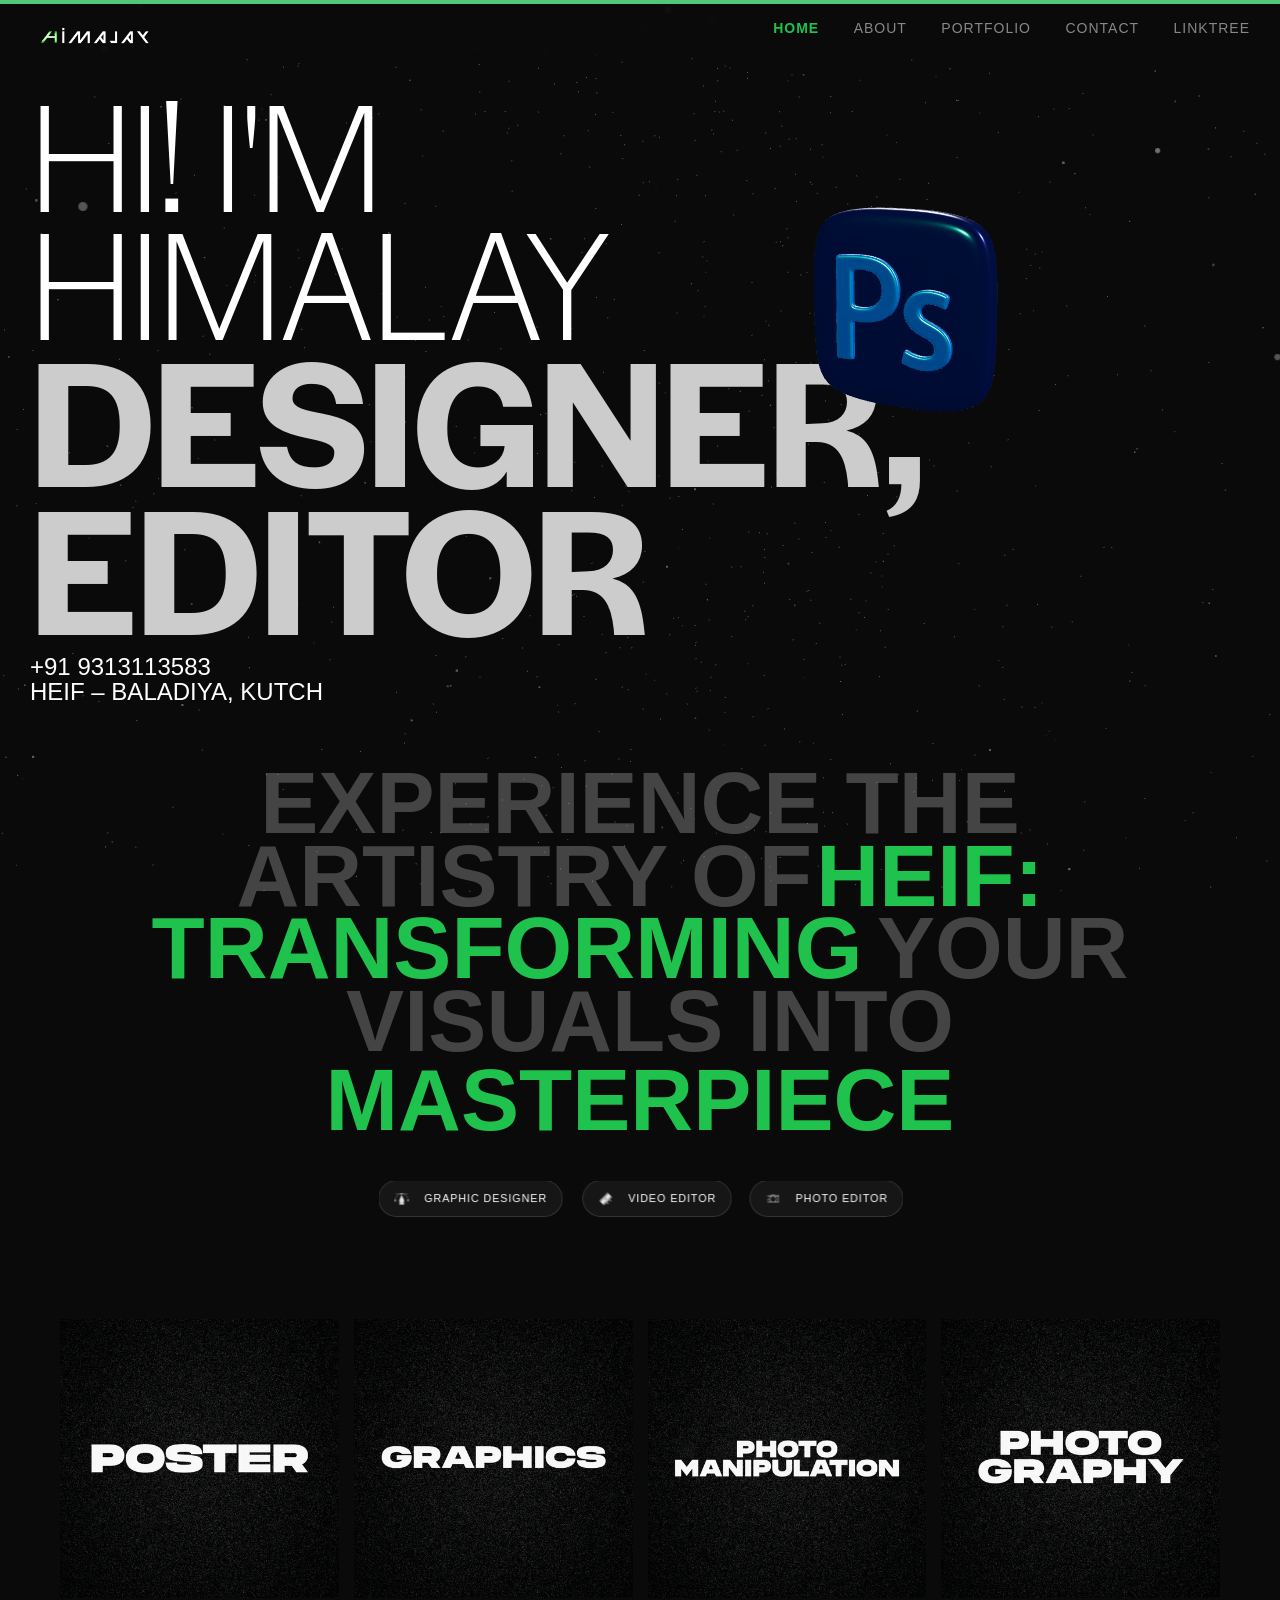
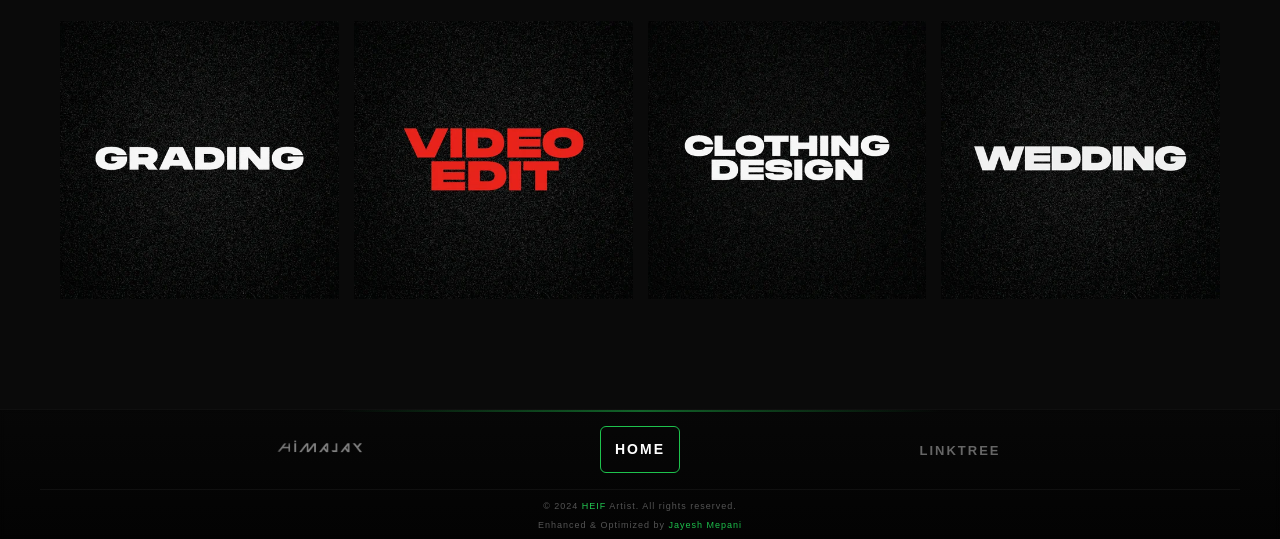
==== index.html @ 78a05f98 "Publish optimized HEIF portfolio" ====
<!doctype html>
<html lang="en">

<head>
  <meta charset="UTF-8" />
  <meta name="viewport" content="width=device-width, initial-scale=1.0" />
  <title>HEIF Artist | Graphic Designer & Video Editor</title>
  <meta name="description"
    content="HEIF is a professional graphic designer and video editor from Kutch, India. Specializing in poster design, motion graphics, photo editing, and video production." />
  <meta name="author" content="Jayesh Mepani" />
  <meta name="robots" content="index, follow" />
  <meta name="theme-color" content="#000000" />
  <meta name="format-detection" content="telephone=no">
  <meta property="og:type" content="website" />
  <meta property="og:title" content="HEIF Artist | Graphic Designer & Video Editor" />
  <meta property="og:description"
    content="Professional graphic designer and video editor transforming your visuals into masterpieces." />
  <meta property="og:image" content="assets/img/logo-full.png" />
  <meta property="og:site_name" content="HEIF Artist" />
  <link rel="preconnect" href="https://fonts.googleapis.com" crossorigin />
  <link rel="preconnect" href="https://fonts.gstatic.com" crossorigin />
  <link rel="icon" type="image/png" href="assets/img/logow.png" />
  <link rel="apple-touch-icon" href="assets/img/logow.png" />

  <link rel="stylesheet" href="assets/css/css.css" />
  <link rel="stylesheet" href="assets/css/cursor.css" />
  <script src="assets/vendor/three.min.js" defer></script>
  <script src="assets/vendor/GLTFLoader.js" defer></script>
  <script src="assets/vendor/gsap.min.js" defer></script>
  <!-- 3D Scripts -->
  <script src="assets/js/hero1-3d.js" defer></script>
  <script src="assets/js/hero-3d.js" defer></script>
  <script src="assets/js/ae-3d.js" defer></script>

  <script src="assets/vendor/ScrollTrigger.min.js" defer></script>
  <script src="assets/vendor/lenis.min.js" defer></script>
  <script src="assets/js/script.js" defer></script>

  <script src="assets/js/scroll-animations.js" defer></script>
  <script src="assets/js/particles-effect.js" defer></script>
<link rel="stylesheet" href="assets/css/performance.css">
</head>

<body id="home-page">
  <!-- Skip Link for Accessibility -->
  <a href="#main-content" class="skip-link">Skip to main content</a>
  <div class="scroll-tracker"></div>
  <!-- Preloader -->
  
  <canvas id="webgl-canvas"></canvas>
  <div class="stars-layer">
    <div class="stars-extra"></div>
  </div>
  <header role="banner">
    <div class="header__logo">
      <a href="index.html" aria-label="HEIF Artist Home"><img src="assets/optimized/b6daf8fdbaca4369-480.webp"
          alt="HEIF Artist Logo" id="anim-logo-h" fetchpriority="high" loading="eager" decoding="async" /></a>
    </div>
    <nav aria-label="Main navigation">
      <ul role="list">
        <li><a href="index.html" aria-current="page">Home</a></li>
        <li><a href="about.html">About</a></li>
        <li><a href="work.html">Portfolio</a></li>
        <li><a href="contact.html">Contact</a></li>
        <li><a href="linktree.html">Linktree</a></li>
      </ul>
      <a href="#" class="nav-toggle hover-link" aria-label="Toggle navigation menu" aria-expanded="false"><svg
          viewBox="0 0 24 24" fill="currentColor" aria-hidden="true" width="24" height="24">
          <path d="M3 6h18v2H3V6zm0 5h18v2H3v-2zm0 5h18v2H3v-2z" />
        </svg></a>
    </nav>
  </header>
  <main id="main-content">
    <section class="hero" aria-labelledby="hero-heading">
      <div id="hero-3d-model" aria-hidden="true"></div>
      <h1 id="hero-heading" class="reveal">
        HI! I'M <br />HIMALAY <br /><span style="display: block">DESIGNER,</span><br style="display: contents" /><span
          style="display: block">EDITOR</span>
      </h1>
      <p class="contact-info reveal" style="transition-delay: 0.2s; display: flex; flex-direction: column;">
        <span class="text-trim"><a href="tel:+919313113583" style="color: white;">+91 9313113583</a></span>
        <span>HEIF – <a href="https://maps.app.goo.gl/uYJQntNhiBuWUcR98" target="_blank" rel="noopener noreferrer"
            style="color: white;">BALADIYA, KUTCH</a></span>
      </p>
    </section>

    <section class="hero1" style="position: relative;">
      <!-- Isolated 3D Container for After Effects Logo directly in the section it scrolls with -->
      <div id="ae-3d-model"
        style="position: absolute; inset: auto; translate: -60% 40%; width: 100%; height: 100%; z-index: -1; pointer-events: none;">
      </div>

      <div class="hero1-parallax-wrapper">
        <h2 id="heif" class="reveal">EXPERIENCE THE</h2><br>
        <h2 id="hei" class="reveal" style="transition-delay: 0.1s">
          ARTISTRY OF
        </h2>
        <h2 class="reveal" style="transition-delay: 0.2s">
          <span class="hover-text">HEIF:</span><br>
        </h2><br>
        <h2 class="reveal" style="transition-delay: 0.3s">
          <span class="hover-text">TRANSFORMING</span>
        </h2>
        <h2 id="he" class="reveal" style="transition-delay: 0.4s">YOUR</h2><br>
        <h2 id="h" class="reveal" style="transition-delay: 0.5s">
          VISUALS INTO
        </h2><br>
        <h2 class="reveal" style="transition-delay: 0.6s">
          <span class="hover-text">MASTERPIECE</span><br>
        </h2>
        <div class="role-badges reveal" style="transition-delay: 0.7s">
          <span class="role-badge">
            <img src="assets/ICONS WEB/graphic design button.svg" alt="" style="margin-right: 8px;" loading="lazy"
              decoding="async">
            Graphic Designer
          </span>
          <span class="role-badge">
            <img src="assets/ICONS WEB/video editing button.svg" alt="" style="margin-right: 8px;" loading="lazy"
              decoding="async">
            Video Editor
          </span>
          <span class="role-badge">
            <img src="assets/ICONS WEB/photo editing.svg" alt="" style="margin-right: 8px;" loading="lazy"
              decoding="async">
            Photo Editor
          </span>
        </div>
      </div>
    </section>

    <section class="portfolio-container" aria-label="Featured portfolio items">
      <article class="thumbnail">
        <a href="work-detailposter.html"><img src="assets/optimized/7ca29b3886ff9124-750.webp"
            alt="Poster design portfolio showcase" loading="lazy" decoding="async" srcset="assets/optimized/7ca29b3886ff9124-480.webp 480w, assets/optimized/7ca29b3886ff9124-750.webp 750w" sizes="(max-width: 600px) 100vw, (max-width: 1024px) 50vw, 33vw" width="750" height="750" />
          <div class="caption">POSTER DESIGN</div>
        </a>
      </article>
      <article class="thumbnail">
        <a href="work-detailgraphics.html"><img src="assets/optimized/047d73d7ba27ed36-750.webp"
            alt="Graphic design portfolio showcase" loading="lazy" decoding="async" srcset="assets/optimized/047d73d7ba27ed36-480.webp 480w, assets/optimized/047d73d7ba27ed36-750.webp 750w" sizes="(max-width: 600px) 100vw, (max-width: 1024px) 50vw, 33vw" width="750" height="750" />
          <div class="caption">GRAPHIC DESIGN</div>
        </a>
      </article>
      <article class="thumbnail">
        <a href="work-detailmanipulation.html"><img src="assets/optimized/44ca6e3bd7c35fba-750.webp"
            alt="Photo manipulation portfolio showcase" loading="lazy" decoding="async" srcset="assets/optimized/44ca6e3bd7c35fba-480.webp 480w, assets/optimized/44ca6e3bd7c35fba-750.webp 750w" sizes="(max-width: 600px) 100vw, (max-width: 1024px) 50vw, 33vw" width="750" height="750" />
          <div class="caption">PHOTO MANIPULATION</div>
        </a>
      </article>
      <article class="thumbnail">
        <a href="work-detailphotography.html"><img src="assets/optimized/d8f2dd52a62703d9-750.webp"
            alt="Photography portfolio showcase" loading="lazy" decoding="async" srcset="assets/optimized/d8f2dd52a62703d9-480.webp 480w, assets/optimized/d8f2dd52a62703d9-750.webp 750w" sizes="(max-width: 600px) 100vw, (max-width: 1024px) 50vw, 33vw" width="750" height="750" />
          <div class="caption">PHOTOGRAPHY</div>
        </a>
      </article>
      <article class="thumbnail">
        <a href="work-detailgrading.html"><img src="assets/optimized/543cd27e62929a2a-750.webp"
            alt="Color grading portfolio showcase" loading="lazy" decoding="async" srcset="assets/optimized/543cd27e62929a2a-480.webp 480w, assets/optimized/543cd27e62929a2a-750.webp 750w" sizes="(max-width: 600px) 100vw, (max-width: 1024px) 50vw, 33vw" width="750" height="750" />
          <div class="caption">GRADING</div>
        </a>
      </article>
      <article class="thumbnail">
        <a href="work-detailvideowork.html"><img src="assets/optimized/5f943dada0cefe4b-750.webp"
            alt="Video editing portfolio showcase" loading="lazy" decoding="async" srcset="assets/optimized/5f943dada0cefe4b-480.webp 480w, assets/optimized/5f943dada0cefe4b-750.webp 750w" sizes="(max-width: 600px) 100vw, (max-width: 1024px) 50vw, 33vw" width="750" height="750" />
          <div class="caption">VIDEO EDITING</div>
        </a>
      </article>
      <article class="thumbnail">
        <a href="work-detailclothing.html"><img src="assets/optimized/475c29327cdfbc1c-750.webp"
            alt="Clothing design portfolio showcase" loading="lazy" decoding="async" srcset="assets/optimized/475c29327cdfbc1c-480.webp 480w, assets/optimized/475c29327cdfbc1c-750.webp 750w" sizes="(max-width: 600px) 100vw, (max-width: 1024px) 50vw, 33vw" width="750" height="750" />
          <div class="caption">CLOTHING DESIGN</div>
        </a>
      </article>
      <article class="thumbnail">
        <a href="work-detailwedding.html"><img src="assets/optimized/d92c7d3d3d96faa1-750.webp"
            alt="Wedding portfolio showcase" loading="lazy" decoding="async" srcset="assets/optimized/d92c7d3d3d96faa1-480.webp 480w, assets/optimized/d92c7d3d3d96faa1-750.webp 750w" sizes="(max-width: 600px) 100vw, (max-width: 1024px) 50vw, 33vw" width="750" height="750" />
          <div class="caption">WEDDING</div>
        </a>
      </article>
    </section>
  </main>
  <footer class="footer" role="contentinfo">
    <div class="footer-container">
      <div class="footer-logo-container">
        <a href="index.html" aria-label="HEIF Artist Home" class="logo-link">
          <img src="assets/optimized/b6daf8fdbaca4369-1600.webp" alt="HEIF Artist Logo" class="footer-logo" loading="lazy" decoding="async" srcset="assets/optimized/b6daf8fdbaca4369-480.webp 480w, assets/optimized/b6daf8fdbaca4369-960.webp 960w, assets/optimized/b6daf8fdbaca4369-1600.webp 1600w" sizes="160px" width="2550" height="596" />
        </a>
      </div>
      <div class="footer-home">
        <a class="footer-btn home-btn" href="index.html">Home</a>
      </div>
      <div class="footer-social-media">
        <a href="linktree.html" target="_blank" rel="noopener noreferrer">LINKTREE</a>
      </div>
    </div>
    <div class="footer-rights">
      <p>&copy; 2024 <a href="https://www.instagram.com/himalay.heif" target="_blank" rel="noopener noreferrer"
          class="footer-brand-link">HEIF</a> Artist. All rights reserved.
      </p>
      <p class="developer-credit">
        Enhanced & Optimized by
        <a href="https://jayeshmepani.github.io/Portfolio/" target="_blank" rel="noopener noreferrer">Jayesh Mepani</a>
      </p>
    </div>
  </footer>

  
  <!-- Abstracted section popups (Must be on relative body so 3D transforms on .hero1 don't break strict X/Y mouse positioning) -->
  <div class="hover-image" id="hover-image-1" aria-hidden="true">
    <img src="assets/optimized/7a1eee7cc852a68e-1500.webp" alt="Tattoo Image 1" loading="lazy" decoding="async" srcset="assets/optimized/7a1eee7cc852a68e-480.webp 480w, assets/optimized/7a1eee7cc852a68e-960.webp 960w, assets/optimized/7a1eee7cc852a68e-1500.webp 1500w" sizes="(max-width: 600px) 100vw, (max-width: 1024px) 50vw, 33vw" width="1500" height="1500" />
  </div>
  <div class="hover-image" id="hover-image-2" aria-hidden="true">
    <img src="assets/optimized/7521c19f68739609-1600.webp" alt="Tattoo Image 2" loading="lazy" decoding="async" srcset="assets/optimized/7521c19f68739609-480.webp 480w, assets/optimized/7521c19f68739609-960.webp 960w, assets/optimized/7521c19f68739609-1600.webp 1600w" sizes="(max-width: 600px) 100vw, (max-width: 1024px) 50vw, 33vw" width="2568" height="2568" />
  </div>
  <div class="hover-image" id="hover-image-3" aria-hidden="true">
    <img src="assets/optimized/b8c19d8ec1d7cc53-1500.webp" alt="Tattoo Image 3" loading="lazy" decoding="async" srcset="assets/optimized/b8c19d8ec1d7cc53-480.webp 480w, assets/optimized/b8c19d8ec1d7cc53-960.webp 960w, assets/optimized/b8c19d8ec1d7cc53-1500.webp 1500w" sizes="(max-width: 600px) 100vw, (max-width: 1024px) 50vw, 33vw" width="1500" height="1500" />
  </div>

  
</body>

</html>
---- assets/css/css.css ----
@font-face {
    font-family: 'Halyard Display';
    src: url('../FOnts/Halyard_Display_ExtraLight.otf') format('opentype');
    font-weight: 200;
    font-style: normal;
    font-display: swap
}

@font-face {
    font-family: 'Halyard Display';
    src: url('../FOnts/Halyard_Display_Light.otf') format('opentype');
    font-weight: 300;
    font-style: normal;
    font-display: swap
}

@font-face {
    font-family: 'Halyard Display';
    src: url('../FOnts/Halyard_Display_Book.otf') format('opentype');
    font-weight: 350;
    font-style: normal;
    font-display: swap
}

@font-face {
    font-family: 'Halyard Display';
    src: url('../FOnts/Halyard_Display_Regular.otf') format('opentype');
    font-weight: 400;
    font-style: normal;
    font-display: swap
}

@font-face {
    font-family: 'Halyard Display';
    src: url('../FOnts/Halyard_Display_Medium.otf') format('opentype');
    font-weight: 500;
    font-style: normal;
    font-display: swap
}

@font-face {
    font-family: 'Halyard Display';
    src: url('../FOnts/Halyard_Display_SemiBold.otf') format('opentype');
    font-weight: 600;
    font-style: normal;
    font-display: swap
}

@font-face {
    font-family: 'Halyard Display';
    src: url('../FOnts/Halyard_Display_Bold.otf') format('opentype');
    font-weight: 700;
    font-style: normal;
    font-display: swap
}

@font-face {
    font-family: 'Halyard Display';
    src: url('../FOnts/Halyard_Display_Black.otf') format('opentype');
    font-weight: 900;
    font-style: normal;
    font-display: swap
}

@font-face {
    font-family: 'Phonk Contrast';
    src: url('../FOnts/Phonk Contrast DEMO.otf') format('opentype');
    font-weight: normal;
    font-style: normal;
    font-display: swap
}

@font-face {
    font-family: 'Josefin Sans';
    src: url('../FOnts/JosefinSans-Thin.ttf') format('truetype');
    font-weight: 100;
    font-style: normal;
    font-display: swap
}

@font-face {
    font-family: 'Josefin Sans';
    src: url('../FOnts/JosefinSans-ExtraLight.ttf') format('truetype');
    font-weight: 200;
    font-style: normal;
    font-display: swap
}

@font-face {
    font-family: 'Josefin Sans';
    src: url('../FOnts/JosefinSans-Light.ttf') format('truetype');
    font-weight: 300;
    font-style: normal;
    font-display: swap
}

@font-face {
    font-family: 'Josefin Sans';
    src: url('../FOnts/JosefinSans-Regular.ttf') format('truetype');
    font-weight: 400;
    font-style: normal;
    font-display: swap
}

@font-face {
    font-family: 'Josefin Sans';
    src: url('../FOnts/JosefinSans-Medium.ttf') format('truetype');
    font-weight: 500;
    font-style: normal;
    font-display: swap
}

@font-face {
    font-family: 'Josefin Sans';
    src: url('../FOnts/JosefinSans-SemiBold.ttf') format('truetype');
    font-weight: 600;
    font-style: normal;
    font-display: swap
}

@font-face {
    font-family: 'Josefin Sans';
    src: url('../FOnts/JosefinSans-Bold.ttf') format('truetype');
    font-weight: 700;
    font-style: normal;
    font-display: swap
}

@font-face {
    font-family: 'Josefin Sans';
    src: url('../FOnts/JosefinSans-Italic.ttf') format('truetype');
    font-weight: 400;
    font-style: italic;
    font-display: swap
}

@font-face {
    font-family: 'Josefin Sans';
    src: url('../FOnts/JosefinSans-BoldItalic.ttf') format('truetype');
    font-weight: 700;
    font-style: italic;
    font-display: swap
}

:root {
    --font-heading: 'Phonk Contrast', 'Arial Black', sans-serif;
    --font-body: 'Josefin Sans', 'Arial', sans-serif;
    --emerald: hsl(160, 84%, 39%);
    --teal-dark: #2e7d32;
    --lavender: #bfe7bf;
    --primary: hsl(113, 71%, 49%);
    --mix: color-mix(in srgb, var(--primary), var(--emerald));
    --mix-code: rgb(30, 194, 77);
    --mix-code-hsl: hsl(137, 73%, 37%)
}

* {
    margin: 0;
    padding: 0;
    box-sizing: border-box;
    -webkit-text-size-adjust: 100%;
    -moz-text-size-adjust: 100%;
    -ms-text-size-adjust: 100%;
    text-size-adjust: 100%
}

::-webkit-scrollbar {
    width: 8px;
    height: 8px
}

::-webkit-scrollbar-track {
    background: #0a0a0a
}

::-webkit-scrollbar-thumb {
    background: linear-gradient(180deg, var(--mix-code), var(--mix-code));
    border-radius: 10px;
    border: 2px solid #0a0a0a
}

::-webkit-scrollbar-thumb:hover {
    background: linear-gradient(180deg, var(--mix-code), var(--mix-code))
}

@supports (scrollbar-width:thin) {
    * {
        scrollbar-width: thin;
        scrollbar-color: var(--mix-code) #0a0a0a
    }
}

h1:not(.hero h1, #profile-heading) {
    font-family: var(--font-heading)
}

#hero-heading {
    font-family: 'Halyard Display', sans-serif;
    font-weight: 300
}

.skip-link {
    position: absolute;
    top: -100%;
    left: -100%;
    background: var(--mix-code);
    color: #fff;
    padding: 8px 16px;
    z-index: 10000;
    text-decoration: none;
    font-weight: 600;
    transition: top .3s ease;
    height: 1px;
    width: 1px
}

.skip-link:focus {
    top: 0
}

.visually-hidden {
    position: absolute;
    width: 1px;
    height: 1px;
    padding: 0;
    margin: -1px;
    overflow: hidden;
    clip: rect(0, 0, 0, 0);
    white-space: nowrap;
    border: 0
}

.role-badges {
    display: flex;
    flex-wrap: wrap;
    gap: 1px;
    justify-content: center;
    margin-top: 40px;
    padding: 0 20px
}

.role-badge {
    display: inline-flex;
    align-items: center;
    gap: 8px;
    padding: 10px 16px;
    background: rgba(255, 255, 255, .05);
    border: 1px solid rgba(255, 255, 255, .15);
    border-radius: 50px;
    font-size: 12px;
    font-weight: 500;
    letter-spacing: 1px;
    text-transform: uppercase;
    color: #fff;
    -webkit-backdrop-filter: blur(10px);
    backdrop-filter: blur(10px);
    transition: all .4s cubic-bezier(.175, .885, .32, 1.275);
    position: relative;
    overflow: hidden;
    max-width: fit-content !important;
    scale: .9;

    img,
    svg {
        max-width: 18px
    }
}

.role-badge::before {
    content: '';
    position: absolute;
    inset: 0;
    border-radius: 50px;
    padding: 1px;
    background: linear-gradient(135deg, var(--mix-code), var(--mix-code), var(--mix-code));
    -webkit-mask: linear-gradient(#fff 0 0) content-box, linear-gradient(#fff 0 0);
    -webkit-mask-composite: xor;
    mask: linear-gradient(#fff 0 0) content-box, linear-gradient(#fff 0 0);
    mask-composite: exclude;
    opacity: 0;
    transition: opacity .3s ease
}

.role-badge:hover::before {
    opacity: 1
}

.role-badge:hover {
    max-width: fit-content !important;
    background: rgba(30, 194, 77, .15);
    transform: translateY(-5px) scale(1.05);
    box-shadow: 0 15px 40px rgba(30, 194, 77, .3);
    color: var(--mix-code)
}

.role-badge svg {
    opacity: .7;
    transition: all .3s ease
}

.role-badge:hover svg {
    opacity: 1;
    transform: rotate(10deg) scale(1.2);
    color: var(--mix-code)
}

@media (max-width:768px) {
    .role-badges {
        flex-direction: column;
        align-items: center;
        gap: 0
    }

    .role-badge {
        padding: 7px 14px;
        font-size: 10px;
        scale: .8
    }
}

#webgl-canvas {
    position: fixed;
    top: 0;
    left: 0;
    width: 100%;
    height: 100%;
    z-index: -1;
    pointer-events: none
}

html {
    scroll-behavior: smooth
}

@media (max-width:768px) {
    .container {
        flex-direction: column;
        padding: 10px
    }

    .hero {
        padding-left: 20px;
        padding-right: 20px
    }

    .hero1 h1,
    .hero1 h2,
    .hero1 h2 span {
        font-size: 28px !important;
        white-space: nowrap;
        line-height: 1.3
    }
}

body {
    background-color: hsl(0, 0%, 4%);
    color: #fff;
    font-family: var(--font-body);
    overflow-x: hidden;
    display: flex;
    flex-direction: column;

    &#home-page {
        font-family: 'Arial', sans-serif
    }
}

html,
body {
    min-width: 100dvw;
    min-height: 100dvh;
    height: auto;
    width: auto;
    margin: 0;
    padding: 0;
    background-attachment: scroll;
    isolation: isolate;
    z-index: 9999;
    position: relative
}

@media (max-width:768px) {

    html,
    body {
        width: 100%
    }

    .page-title__title {
        font-size: 36px
    }

    .container,
    .masonry-container,
    .portfolio-container {
        width: 100%
    }

    .portfolio-container,
    .video-grid {
        grid-template-columns: 1fr
    }

    .contact-grid {
        flex-direction: column;
        gap: 30px
    }

    .contact-item {
        min-width: 100%
    }

    img,
    video {
        max-width: 100%;
        height: auto
    }

    header {
        padding: 13px !important
    }
}

@media (max-width:480px) {
    .page-title__title {
        font-size: 28px
    }
}

#preloader {
    position: fixed;
    top: 0;
    left: 0;
    width: 100dvw;
    height: 100dvh;
    background-color: #000;
    display: flex;
    justify-content: center;
    align-items: center;
    z-index: 10000;
    transition: opacity .3s ease-in-out
}

.loader {
    width: 150px;
    height: 150px;
    background: url('../img/loading%20animation_1.gif') no-repeat center center;
    background-size: contain
}

@keyframes spin {
    0% {
        transform: rotate(0deg)
    }

    100% {
        transform: rotate(360deg)
    }
}

header {
    display: flex;
    justify-content: space-between;
    padding: 15px;
    align-items: center;
    position: sticky;
    top: 0;
    background: hsla(0, 0%, 4%, .5);
    -webkit-backdrop-filter: blur(2px);
    backdrop-filter: blur(2px);
    z-index: 50;
    width: 100%
}

header .logo {
    font-size: 24px;
    color: #fff
}

header nav ul {
    list-style-type: none
}

header nav ul li {
    display: inline-block;
    margin: 0 15px
}

header nav ul li a {
    position: relative;
    color: #888;
    text-decoration: none;
    font-size: 14px;
    font-weight: 500;
    letter-spacing: 1px;
    text-transform: uppercase;
    padding-bottom: 5px;
    transition: color .3s ease
}

header nav ul li a::after {
    content: '';
    position: absolute;
    bottom: 0;
    left: 50%;
    width: 0;
    height: 2px;
    background: linear-gradient(90deg, var(--mix-code), var(--mix-code));
    transition: all .3s ease;
    transform: translateX(-50%)
}

header nav ul li a:hover {
    color: #fff
}

header nav ul li a:hover::after {
    width: 100%
}

.hero {
    text-align: left;
    padding: 30px 0;
    padding-left: 30px;
    background-color: transparent;
    position: relative;
    z-index: 10
}

.hero h1 {
    font-size: min(160px, 17vw);
    font-weight: 500;
    line-height: .8;
    opacity: 0;
    animation: fadeInUp 1s ease-out forwards;
    animation-delay: .5s;
    letter-spacing: -2px
}

@keyframes fadeInUp {
    from {
        opacity: 0;
        transform: translateY(20px)
    }

    to {
        opacity: 1;
        transform: translateY(0)
    }
}

.hero h1 span {
    font-size: min(185px, 16vw);
    font-weight: 600;
    color: #ccc;
    display: inline-block;
    transition: transform .3s ease, color .3s ease
}

.hero h1 span:hover {
    color: var(--mix-code);
    transform: translateX(10px)
}

.hero p {
    margin-top: 20px;
    font-size: 14px
}

.hover-image {
    position: absolute;
    top: 0;
    left: 0;
    width: 330px;
    height: 330px;
    display: none;
    pointer-events: none;
    z-index: 99999;
    /* animation removed to prevent conflict with JS transform */

    @media (max-width: 768px) {
        width: 175px !important;
        height: 175px !important
    }

    @starting-style {
        visibility: hidden;
        opacity: 0;
        display: none
    }
}

.hover-image img {
    width: 100%;
    height: 100%;
    animation: fadeIn .7s ease-in-out;
}

.hover-text,
.hero1 h2 span {
    cursor: url('../ICONS WEB/Mouse_Cursor.svg') 16 16, pointer !important;
}

* {
    margin: 0;
    padding: 0;
    box-sizing: border-box
}

body {
    background-color: #f4f4f4;
    color: #333
}

.header {
    background-color: #000;
    color: #fff;
    text-align: center;
    padding: 50px 20px
}

.header h1 {
    font-size: 2.5rem;
    margin-bottom: 10px
}

.header p {
    font-size: 1.2rem
}

body {
    background-color: #1a1a1a;
    color: #fff;
    line-height: 1.6
}

.header {
    background-color: hsl(0, 0%, 0%);
    color: #fff;
    text-align: center;
    padding: 50px 20px
}

.header h1 {
    font-size: 2.5rem;
    margin-bottom: 10px;
    text-align: center
}

.header p {
    font-size: 1.2rem
}

.video-showcase {
    padding: 20px
}

.video-grid {
    display: grid;
    grid-template-columns: repeat(auto-fit, minmax(350px, 1fr));
    gap: 40px;
    max-width: 1400px;
    margin: 0 auto
}

.video-item {
    position: relative;
    background-color: hsl(0, 0%, 4%);
    border-radius: 20px;
    overflow: hidden;
    transition: transform .3s ease, box-shadow .3s ease;
    box-shadow: 0 10px 30px rgba(0, 0, 0, .5);
    border: 1px solid var(--mix-code);
    max-height: fit-content
}

.video-item:hover {
    transform: translateY(-5px);
    box-shadow: 0 15px 40px rgba(30, 194, 77, .25);
    border-color: var(--mix-code)
}

.video-thumbnail {
    position: relative
}

.video-thumbnail video {
    width: 100%;
    height: 100%;
    object-fit: cover;
    display: block;
    border-radius: 0
}

.play-btn {
    position: absolute;
    top: 50%;
    left: 50%;
    transform: translate(-50%, -50%);
    background: rgba(255, 255, 255, .2);
    border: none;
    color: #000;
    padding: 15px 35px;
    font-size: 16px;
    font-weight: 700;
    text-transform: uppercase;
    letter-spacing: 1px;
    cursor: pointer;
    border-radius: 50px;
    z-index: 10;
    -webkit-backdrop-filter: blur(5px);
    backdrop-filter: blur(5px);
    transition: all .3s cubic-bezier(.175, .885, .32, 1.275);
    box-shadow: 0 4px 15px rgba(0, 0, 0, .3);
    margin: 0;
    opacity: 1;
    visibility: visible;
    display: flex;
    align-items: center;
    gap: 10px
}

.play-btn:hover {
    background: #fff;
    transform: translate(-50%, -50%) scale(1.1);
    box-shadow: 0 8px 25px rgba(255, 255, 255, .3)
}

.video-item.is-playing .play-btn {
    opacity: 0;
    visibility: hidden;
    transform: translate(-50%, -40%) scale(.9);
    pointer-events: none
}

@media (pointer:fine) {
    .video-item.is-playing:hover .play-btn {
        opacity: 1;
        visibility: visible;
        transform: translate(-50%, -50%) scale(1);
        background: rgba(30, 194, 77, .3);
        backdrop-filter: blur(5px);
        color: #fff;
        pointer-events: auto
    }

    .video-item.is-playing:hover .play-btn:hover {
        background: var(--mix-code);
        transform: translate(-50%, -50%) scale(1.1);
        box-shadow: 0 8px 25px rgba(30, 194, 77, .5)
    }
}

.video-item.is-playing.show-controls .play-btn {
    opacity: 1;
    visibility: visible;
    transform: translate(-50%, -50%) scale(1);
    background: rgba(30, 194, 77, .3);
    backdrop-filter: blur(5px);
    color: #fff;
    pointer-events: auto
}

.video-item.is-playing.show-controls .play-btn:hover {
    background: var(--mix-code);
    transform: translate(-50%, -50%) scale(1.1);
    box-shadow: 0 8px 25px rgba(30, 194, 77, .3)
}

.image-item {
    position: relative;
    overflow: hidden
}

.image-overlay {
    position: absolute;
    bottom: -1px;
    left: 0;
    width: 100%;
    padding: 15px;
    background: linear-gradient(0deg, rgba(3, 3, 3, .8), transparent);
    backdrop-filter: blur(1px);
    -webkit-backdrop-filter: blur(2px);
    transform: translateY(100%);
    transition: transform .5s ease-in-out;
    display: flex;
    align-items: center;
    justify-content: center;
    pointer-events: none
}

.image-item:hover .image-overlay {
    transform: translateY(1px)
}

.image-overlay-text {
    color: #fff;
    font-family: var(--font-heading);
    font-size: 1.2rem;
    text-transform: uppercase;
    letter-spacing: 2px;
    font-weight: 500
}

.play-btn i {
    font-style: normal
}

.video-caption {
    padding: 25px;
    text-align: center;
    background: hsl(0, 0%, 4%);
    border-radius: 0;
    max-height: inherit;
    height: 100%
}

.video-caption h3 {
    font-size: 18px;
    color: #fff;
    margin-bottom: 8px;
    font-weight: 700;
    letter-spacing: .5px
}

.video-caption p {
    font-size: 14px;
    color: #888;
    line-height: 1.5;
    margin: 0
}

body {
    background-color: hsl(0, 0%, 4%);
    color: #fff;
    text-align: center;
    margin: 0;
    padding: 0
}

.hero1 {
    padding: 30px
}

.hero1 h1 {
    font-size: 130px;
    font-weight: 300;
    line-height: .8
}

.hero1 h2 {
    font-size: 130px;
    font-weight: 300;
    line-height: .8
}

#heif {
    opacity: 30%
}

#hei {
    opacity: 30%
}

#he {
    opacity: 30%;
    margin-left: 10PX
}

#h {
    opacity: 30%;
    margin-left: 20PX;
    margin-bottom: 10PX
}

.hero1 h2 Span {
    font-size: 130px;
    font-weight: 300;
    line-height: .8
}

.hero1 h2 span {
    cursor: pointer;
    color: var(--mix-code);
    font-weight: bold;
    display: inline-block
}

.hero1 h1 span {
    cursor: pointer;
    color: #ccc;
    font-weight: bold;
    display: inline-block;
    margin-bottom: 15px
}

.hero1 h2 {
    cursor: pointer;
    color: #ccc;
    font-weight: bold;
    display: inline-block
}



.page-title__title {
    font-family: var(--font-heading);
    font-size: clamp(2rem, 8vw, 60px);
    margin-block: 20px;
    margin-inline: auto;
    width: 95%;
    text-transform: uppercase;
    font-weight: normal;
    line-height: 1
}

.page-title__divider {
    max-width: 1000px;
    width: 90%;
    margin-inline: auto;
    margin-bottom: 1.5rem;
    color: var(--mix);

    @media (width<768px) {
        margin-bottom: 1rem
    }
}

.contact-section {
    text-align: center;
    background-color: transparent;
    position: relative;
    z-index: 2;
    display: flex;
    justify-content: flex-end;
    align-items: center;
    flex-direction: column
}

.contact-title {
    font-family: var(--font-heading);
    font-size: 48px;
    margin-bottom: 60px;
    letter-spacing: 2px;
    text-transform: uppercase
}

.contact-grid {
    display: flex;
    justify-content: center;
    gap: 50px;
    flex-wrap: wrap;
    width: 100%
}

.contact-item {
    display: flex;
    flex-direction: column;
    align-items: center;
    gap: 15px;
    flex: 1;
    min-width: 250px;
    border: 1px solid var(--mix);
    padding: 1rem 0;
    transition: all .3s ease-in-out;

    &:hover {
        background-color: rgb(30 194 77 / 31%);
        color: #fff;
        backdrop-filter: blur(1px);
        transition: all .3s ease-in-out
    }
}

.icon-box {
    font-size: 32px;
    color: var(--mix-code);
    margin-bottom: 10px
}

.contact-item h3 {
    font-size: 20px;
    color: #fff;
    margin-bottom: 5px;
    font-weight: 700
}

.contact-item p,
.contact-item p a {
    color: #ccc;
    font-size: 16px;
    line-height: 1.6;
    text-decoration: none;
    transition: color .3s ease
}

.contact-item p a:hover {
    color: var(--mix-code)
}

@media (max-width:768px) {
    .contact-grid {
        flex-direction: column;
        gap: 40px
    }

    .contact-section {
        padding: 20px;
        margin-top: 88px
    }

    .contact-title {
        font-size: 36px;
        margin-bottom: 40px
    }
}

.nav-toggle {
    display: none
}

@media (max-width:768px) {
    .nav-toggle {
        display: block;
        margin-right: 10px
    }

    header nav ul {
        display: none;
        flex-direction: column;
        width: 100%;
        position: absolute;
        top: 100%;
        left: 0;
        background-color: rgba(17, 17, 17, .95);
        text-align: center;
        padding: 20px 0
    }

    header nav ul.active {
        display: flex
    }

    header nav ul li {
        display: block;
        margin: 15px 0
    }
}

.portfolio-container {
    display: grid;
    grid-template-columns: repeat(4, 1fr);
    gap: 15px;
    max-width: 1200px;
    margin: auto;
    padding: 20px;

    #home-page & {
        margin-block: 50px
    }
}

.thumbnail {
    position: relative;
    overflow: hidden
}

.thumbnail a {
    text-decoration: none
}

.thumbnail img {
    width: 100%;
    height: auto;
    transition: transform .3s ease
}

.caption {
    position: absolute;
    bottom: 0;
    left: 0;
    width: 100%;
    background-color: rgba(0, 0, 0, .7);
    color: white;
    padding: 10px;
    box-sizing: border-box
}

.caption {
    display: none !important
}

.thumbnail:hover img {
    transform: scale(1.05);
    filter: invert(1)
}

.thumbnail:hover .caption {
    background-color: rgba(0, 0, 0, .9)
}

@media (max-width:800px) {
    .portfolio-container {
        grid-template-columns: repeat(2, 1fr)
    }
}

.image-showcase {
    padding: 1rem;
    text-align: center
}

.vertical-masonry-container {
    display: flex;
    flex-direction: column;
    align-items: center;
    gap: 10px
}

.image-item {
    position: relative;
    overflow: hidden;
    border-radius: 15px;
    box-shadow: 0 4px 8px rgba(0, 0, 0, .2);
    transition: transform .3s ease
}

.image-item img {
    width: 100%;
    height: auto;
    border-radius: 15px
}

.hero {
    text-align: center;
    text-align: left;
    color: white
}

.hero h1 {
    margin: 0
}

.hero p {
    font-size: 1.5em;
    margin: 10px 0;

    @media (width<786px) {
        font-size: clamp(12px, 2vw, 15px)
    }
}

.portfolio-gallery {
    padding: 40px 20px;
    max-width: 1200px;
    margin: 0 auto
}

.portfolio-gallery h2 {
    text-align: center;
    font-size: 2.5em;
    margin-bottom: 40px
}

.gallery-grid {
    display: grid;
    grid-template-columns: repeat(auto-fill, minmax(250px, 1fr));
    gap: 20px
}

.gallery-item {
    position: relative;
    overflow: hidden;
    border-radius: 10px;
    box-shadow: 0 4px 8px rgba(0, 0, 0, .2)
}

.gallery-item img {
    width: 100px;
    height: 100%;
    object-fit: cover;
    transition: transform .3s ease
}

.gallery-item:hover img {
    transform: scale(1.1)
}

.overlay {
    position: absolute;
    top: 0;
    left: 0;
    width: 100%;
    height: 100%;
    background-color: rgba(0, 0, 0, .6);
    opacity: 0;
    transition: opacity .3s ease;
    display: flex;
    justify-content: center;
    align-items: center
}

.gallery-item:hover .overlay {
    opacity: 1
}

.overlay h3 {
    color: white;
    font-size: 1.5em
}

.footer {
    background: linear-gradient(180deg, hsla(0, 0%, 2%, .7), hsla(0, 0%, 0%, .7));
    backdrop-filter: blur(2px);
    color: #fff;
    padding: 16px 30px;
    margin-top: 0;
    border-top: 1px solid rgba(255, 255, 255, .05);
    position: relative;
    overflow: hidden;
    z-index: 50
}

.footer::before {
    content: '';
    position: absolute;
    top: 0;
    left: 50%;
    transform: translateX(-50%);
    width: 600px;
    height: 2px;
    background: linear-gradient(90deg, transparent, rgba(30, 194, 77, .5), transparent)
}

.footer-container {
    max-width: 1200px;
    margin: 0 auto;
    display: flex;
    justify-content: space-between;
    align-items: center;
    padding-bottom: 1rem;
    border-bottom: 1px solid rgba(255, 255, 255, .05);

    @media (width < 768px) {
        padding-bottom: 10px
    }
}

.footer-logo-container {
    flex: 1;
    display: flex;
    justify-content: center;
    align-items: center;

    a {
        display: contents
    }
}

.footer-logo-container img {
    width: 100px;
    opacity: .5;
    transition: all .3s ease;
    filter: grayscale(100%)
}

.footer-logo-container img:hover {
    opacity: 1;
    filter: grayscale(0%);
    transform: scale(1.05)
}

.footer-home {
    flex: 1;
    text-align: center;
    display: contents;

    @media (width < 768px) {
        display: none
    }
}

.footer-btn {
    position: relative;
    display: inline-block;
    padding: 7px 14px;
    font-size: 14px;
    font-weight: 700;
    letter-spacing: 2px;
    text-transform: uppercase;
    color: #fff;
    background: transparent;
    border: 1px solid var(--mix-code);
    border-radius: 6px;
    text-decoration: none;
    overflow: hidden;
    transition: all .3s ease;
    text-box-trim: trim-both;
    text-box-edge: text alphabetic;
    padding-block: 11px 12px
}

.footer-btn:hover {
    background: var(--mix-code);
    box-shadow: 0 0 30px 5px rgba(30, 194, 77, .5);
    transform: translateY(-3px)
}

.footer-btn::before {
    content: '';
    position: absolute;
    top: 7%;
    left: 0;
    width: 0;
    height: 86%;
    background: #fff;
    box-shadow: 0 0 50px 30px #fff;
    opacity: 0;
    transform: skewX(-20deg);
    transition: none
}

.footer-btn:hover::before {
    animation: footerSweep .5s linear
}

@keyframes footerSweep {
    0% {
        opacity: 0;
        left: 0
    }

    50% {
        opacity: 1
    }

    100% {
        opacity: 0;
        left: 100%
    }
}

.footer-social-media {
    flex: 1;

    @media (width < 768px) {
        display: none
    }
}

.footer-social-media a {
    position: relative;
    color: #666;
    font-size: 13px;
    font-weight: 600;
    text-decoration: none;
    letter-spacing: 2px;
    text-transform: uppercase;
    transition: color .3s ease;
    padding-bottom: 5px
}

.footer-social-media a::after {
    content: '';
    position: absolute;
    bottom: 0;
    left: 0;
    width: 0;
    height: 2px;
    background: linear-gradient(90deg, var(--mix-code), var(--mix-code));
    transition: width .3s ease
}

.footer-social-media a:hover {
    color: #fff
}

.footer-social-media a:hover::after {
    width: 100%
}

.footer-rights {
    text-align: center;
    margin-block: 9px -9px;
    color: #333;
    font-size: 9px;
    letter-spacing: 1px
}

.footer-brand-link {
    color: var(--mix);
    text-decoration: none;
    font-weight: inherit
}

.developer-credit {
    margin-top: 4px;
    font-size: 9px;
    color: #444
}

.developer-credit a {
    color: var(--mix-code);
    text-decoration: none;
    transition: color .3s ease
}

.developer-credit a:hover {
    color: var(--mix-code)
}

.footer-rights p {
    color: #555
}

@media (max-width:768px) {
    .footer {
        padding: 14px
    }

    .footer-container {
        flex-direction: column;
        gap: 15px;
        text-align: center
    }

    .footer-logo-container,
    .footer-home,
    .footer-social-media {
        flex: none;
        text-align: center
    }

    .footer::before {
        width: 200px
    }
}

.skills-section {
    padding: 80px 20px;
    text-align: left;
    display: flex;
    justify-content: center
}

.skills-container {
    width: 90%;
    max-width: 800px
}

.skills-title {
    font-size: 48px;
    font-weight: 800;
    color: #fff;
    margin-bottom: 50px;
    text-align: center;
    letter-spacing: 2px;
    text-transform: uppercase;
    text-shadow: 0 0 20px rgba(30, 194, 77, .3)
}

.skill-item {
    margin-bottom: 22px
}

.skill-info {
    display: flex;
    justify-content: space-between;
    color: #fff;
    font-weight: 700;
    text-transform: uppercase;
    letter-spacing: 1px
}

@media (max-width:768px) {
    .skills-section {
        padding: 50px 20px
    }

    .skills-title {
        font-size: 32px
    }

    .skill-info {
        font-size: 14px
    }
}

.reveal {
    opacity: 0;
    transform: translateY(40px);
    transition: opacity .6s ease-out, transform .6s ease-out
}

.reveal.visible {
    opacity: 1;
    transform: translateY(0)
}

.hero1 .reveal.visible {
    font-size: clamp(1.75rem, .0724rem + 6.7105vw, 8.125rem) !important;

    .hover-text {
        font-size: clamp(1.75rem, .0724rem + 6.7105vw, 8.125rem) !important
    }
}

.reveal-left {
    opacity: 0;
    transform: translateX(-40px);
    transition: opacity .6s ease-out, transform .6s ease-out
}

.reveal-left.visible {
    opacity: 1;
    transform: translateX(0)
}

.reveal-right {
    opacity: 0;
    transform: translateX(40px);
    transition: opacity .6s ease-out, transform .6s ease-out
}

.reveal-right.visible {
    opacity: 1;
    transform: translateX(0)
}

.reveal-scale {
    opacity: 0;
    transform: scale(.9);
    transition: opacity .6s ease-out, transform .6s ease-out
}

.reveal-scale.visible {
    opacity: 1;
    transform: scale(1)
}

html.lenis,
html.lenis body {
    height: auto
}

.lenis.lenis-smooth {
    scroll-behavior: auto !important
}

.lenis.lenis-smooth [data-lenis-prevent] {
    overscroll-behavior: contain
}

.lenis.lenis-stopped {
    overflow: hidden
}

.lenis.lenis-scrolling iframe {
    pointer-events: none
}

header nav ul li a[aria-current="page"] {
    color: var(--mix-code);
    font-weight: 700
}

header nav ul li a:hover {
    color: var(--mix-code)
}

.nav-toggle {
    display: none;
    cursor: pointer;
    font-size: 24px;
    color: #fff;
    border: none;
    background: transparent;
    padding: 5px
}

@media (max-width:768px) {
    header {
        background: hsla(0, 0%, 4%, .9)
    }

    .nav-toggle {
        display: block;
        margin-left: auto
    }

    header nav {
        display: flex;
        align-items: center;
        width: 100%;
        justify-content: flex-end
    }

    header nav>ul {
        display: none;
        flex-direction: column;
        position: absolute;
        top: 100%;
        left: 0;
        width: 100%;
        background-color: rgba(10, 10, 10, .95);
        -webkit-backdrop-filter: blur(10px);
        backdrop-filter: blur(10px);
        padding: 20px 0;
        text-align: center;
        border-top: 1px solid rgba(255, 255, 255, .1);
        border-bottom: 1px solid rgba(255, 255, 255, .1);
        z-index: 1000;
        box-shadow: 0 10px 30px rgba(0, 0, 0, .5)
    }

    header nav>ul.active {
        display: flex;
        animation: slideDown .3s ease-out forwards
    }

    header nav>ul li {
        display: block;
        margin: 15px 0
    }

    header nav>ul li a {
        font-size: 18px;
        letter-spacing: 2px
    }

    @keyframes slideDown {
        from {
            opacity: 0;
            transform: translateY(-20px)
        }

        to {
            opacity: 1;
            transform: translateY(0)
        }
    }
}

.stars-layer {
    position: fixed;
    top: 0;
    left: 0;
    width: 100dvw;
    height: 100dvh;
    z-index: -2;
    pointer-events: none;
    overflow: hidden;

    &::before {
        background-image: radial-gradient(1px 1px at 20px 30px, white, transparent), radial-gradient(1px 1px at 40px 70px, rgba(255, 255, 255, .8), transparent), radial-gradient(1px 1px at 50px 160px, rgba(255, 255, 255, .6), transparent), radial-gradient(1px 1px at 90px 40px, white, transparent), radial-gradient(1px 1px at 130px 80px, rgba(255, 255, 255, .7), transparent), radial-gradient(1px 1px at 160px 120px, white, transparent), radial-gradient(1px 1px at 200px 200px, rgba(255, 255, 255, .5), transparent), radial-gradient(1px 1px at 220px 50px, rgba(255, 255, 255, .8), transparent), radial-gradient(1px 1px at 280px 90px, white, transparent), radial-gradient(1px 1px at 320px 140px, rgba(255, 255, 255, .6), transparent), radial-gradient(1px 1px at 350px 30px, rgba(255, 255, 255, .9), transparent), radial-gradient(1px 1px at 400px 180px, white, transparent), radial-gradient(1px 1px at 430px 60px, rgba(255, 255, 255, .7), transparent), radial-gradient(1px 1px at 480px 100px, rgba(255, 255, 255, .8), transparent), radial-gradient(1px 1px at 520px 150px, white, transparent), radial-gradient(1px 1px at 580px 40px, rgba(255, 255, 255, .6), transparent), radial-gradient(1px 1px at 620px 200px, rgba(255, 255, 255, .9), transparent), radial-gradient(1px 1px at 680px 80px, white, transparent), radial-gradient(1px 1px at 720px 130px, rgba(255, 255, 255, .7), transparent), radial-gradient(1px 1px at 780px 170px, rgba(255, 255, 255, .5), transparent);
        background-size: 800px 400px;
        animation: twinkle 4s ease-in-out infinite alternate
    }

    &::after {
        background-image: radial-gradient(1.5px 1.5px at 100px 100px, white, transparent), radial-gradient(1.5px 1.5px at 250px 50px, rgba(255, 255, 255, .9), transparent), radial-gradient(1.5px 1.5px at 380px 150px, white, transparent), radial-gradient(1.5px 1.5px at 500px 70px, rgba(255, 255, 255, .8), transparent), radial-gradient(1.5px 1.5px at 650px 180px, white, transparent), radial-gradient(1.5px 1.5px at 750px 30px, rgba(255, 255, 255, .9), transparent), radial-gradient(1.5px 1.5px at 180px 220px, rgba(255, 255, 255, .7), transparent), radial-gradient(1.5px 1.5px at 320px 280px, white, transparent), radial-gradient(1.5px 1.5px at 480px 250px, rgba(255, 255, 255, .8), transparent), radial-gradient(1.5px 1.5px at 600px 300px, white, transparent);
        background-size: 900px 500px;
        animation: twinkle 6s ease-in-out infinite alternate-reverse
    }

    &::before,
    &::after,
    .stars-extra {
        content: '';
        position: absolute;
        top: 0;
        left: 0;
        width: 100%;
        height: 200%;
        background: transparent
    }
}

@keyframes twinkle {
    0% {
        opacity: .5
    }

    50% {
        opacity: .8
    }

    100% {
        opacity: .6
    }
}

.perspective {
    perspective: 1000px
}

main#main-content {
    margin-block: auto 0;
    padding-bottom: 2rem;
    overflow-x: hidden;
}

footer.footer {
    margin-block: auto 0
}

.page-wrap {
    display: contents
}

.about-section {
    padding: 60px;
    color: #fff
}

.about-layout {
    display: grid;
    grid-template-columns: 1fr 1fr;
    gap: 60px;
    max-width: 1200px;
    margin: 0 auto;
    align-items: start
}

.about-portrait {
    position: sticky;
    top: 120px
}

.about-portrait :is(img, source) {
    height: auto;
    display: block;
    object-fit: contain;
    max-height: 500px;
    border-radius: 12px;
    margin: auto
}

.about-right {
    display: flex;
    flex-direction: column;
    align-items: center;
    text-align: center
}

.about-name {
    font-family: var(--font-heading);
    font-size: 2.8rem;
    font-weight: 800;
    letter-spacing: 3px;
    margin-bottom: 10px;
    color: #fff;
    line-height: 1
}

.about-tagline {
    font-family: var(--font-body);
    font-size: 1rem;
    font-style: italic;
    color: var(--mix);
    margin-bottom: 30px;
    letter-spacing: .5px
}

.about-bio-text {
    font-size: clamp(12px, 1vw, 16px);
    color: #bbb;
    line-height: 1.5;
    margin-bottom: 40px;
    text-transform: uppercase;
    letter-spacing: .5px;
    font-weight: 400
}

.about-skills-list {
    width: 90%;
    display: flex;
    flex-direction: column;
    gap: 20px !important;
    margin-bottom: 2rem !important;

    @media (width<768px) {
        width: 85%
    }
}

.about-skill {
    width: 100%
}

.about-skill-info {
    display: flex;
    justify-content: space-between;
    align-items: center;
    margin-bottom: 6px
}

.about-skill-info .skill-name {
    font-size: .85rem;
    font-weight: 700;
    letter-spacing: 2px;
    color: #fff
}

.about-skill-info .skill-percentage {
    font-size: .85rem;
    font-weight: 600;
    color: #999
}

.skill-bar {
    width: 100%;
    height: 10px;
    background: rgba(255, 255, 255, .06);
    border-radius: 6px;
    overflow: hidden;
    border: 1px solid rgba(255, 255, 255, .08)
}

.skill-fill {
    height: 100%;
    border-radius: 6px;
    background: linear-gradient(90deg, var(--mix-code-hsl), #2dd4bf, var(--mix-code-hsl));
    background-size: 200% 100%;
    transform: scaleX(0);
    transform-origin: left;
    transition: transform 1.2s cubic-bezier(.22, 1, .36, 1);
    position: relative;
    overflow: hidden;
    -webkit-mask-image: linear-gradient(to right, black 80%, transparent 100%);
    mask-image: linear-gradient(to right, black 80%, transparent 100%)
}

.skill-fill.in-view {
    transform: scaleX(1)
}

.skill-liquid {
    position: absolute;
    inset: 0;
    border-radius: inherit;
    background: radial-gradient(ellipse 60% 80% at 30% 50%, rgba(255, 255, 255, .35) 0%, transparent 70%), radial-gradient(ellipse 50% 90% at 70% 40%, rgba(255, 255, 255, .2) 0%, transparent 60%);
    background-size: 200% 100%;
    animation: liquid-flow 3s ease-in-out infinite
}

.skill-fill::after {
    content: '';
    position: absolute;
    inset: 0;
    background: linear-gradient(90deg, transparent 0%, rgba(255, 255, 255, .15) 40%, rgba(255, 255, 255, .3) 50%, rgba(255, 255, 255, .15) 60%, transparent 100%);
    background-size: 200% 100%;
    animation: liquid-shimmer 2.5s ease-in-out infinite
}

@keyframes liquid-flow {

    0%,
    100% {
        background-position: 0 50%
    }

    50% {
        background-position: 100% 50%
    }
}

@keyframes liquid-shimmer {
    0% {
        background-position: -200% 0
    }

    100% {
        background-position: 200% 0
    }
}

@media (max-width:768px) {
    .about-section {
        padding: 100px 20px 40px
    }

    .about-layout {
        grid-template-columns: 1fr;
        gap: 30px
    }

    .about-portrait {
        position: static;
        max-width: 400px;
        margin: 0 auto
    }

    .about-name {
        font-size: 2rem
    }
}

.about-right .about-cta {
    display: flex;
    gap: 16px;
    margin-bottom: 40px;
    justify-content: center;
    flex-wrap: wrap
}

.about-lower {
    padding: 20px;
    color: #fff
}

.about-lower-inner {
    max-width: 800px;
    margin: 0 auto;
    display: flex;
    flex-direction: column;
    gap: 40px;
    text-align: center
}

.about-lower-inner .subheading {
    text-align: center
}

.about-lower-inner .timeline-container {
    text-align: left
}

.timeline-container {
    display: grid;
    grid-template-columns: 140px 60px 1fr;
    gap: 0 2rem;
    position: relative;
    padding: 0;
    margin: 0;
    list-style: none
}

.timeline-container::before {
    content: '';
    position: absolute;
    left: calc(140px + 2rem + 30px);
    top: 0;
    bottom: 0;
    width: 2px;
    background: linear-gradient(to bottom, rgba(30, 194, 77, .1) 0%, rgba(30, 194, 77, .8) 50%, rgba(30, 194, 77, .1) 100%);
    transform: translateX(-50%);
    z-index: 0
}

.timeline-item {
    display: grid;
    grid-template-columns: subgrid;
    grid-column: 1 / -1;
    align-items: center;
    margin-block: 0 3rem
}

.timeline-item:hover .timeline-icon {
    background: var(--teal-dark);
    box-shadow: 0 0 20px var(--teal-dark), 0 0 40px var(--teal-dark);
    transform: scale(1.5)
}

.timeline-item>article {
    display: contents
}

.timeline-date {
    text-align: right;
    font-family: var(--font-body);
    color: var(--lavender);
    font-size: .85rem;
    letter-spacing: .05em;
    font-weight: 700;
    opacity: .8
}

.timeline-icon {
    width: 16px;
    height: 16px;
    border-radius: 50%;
    background: var(--mix-code);
    border: 2px solid rgba(255, 255, 255, .1);
    box-shadow: 0 0 15px var(--mix-code);
    position: relative;
    z-index: 1;
    justify-self: center;
    transition: all .3s ease
}

.timeline-icon::after {
    content: '';
    position: absolute;
    inset: -4px;
    border-radius: 50%;
    border: 1px solid var(--mix-code);
    opacity: .5;
    animation: pulse-ring 2s infinite
}

@keyframes pulse-ring {
    0% {
        transform: scale(.8);
        opacity: .8
    }

    100% {
        transform: scale(2);
        opacity: 0
    }
}

.timeline-content {
    padding-block: 0
}

.timeline-body h3 {
    margin-bottom: 4px;
    font-size: 1.25rem;
    color: #fff;
    font-weight: 700;
    text-align: left
}

.timeline-body p {
    font-size: .95rem;
    color: #ccc;
    line-height: 1.6;
    text-align: left
}

@media (max-width:768px) {
    .timeline-container {
        grid-template-columns: 20px 1fr;
        gap: 0 1rem
    }

    .timeline-container::before {
        left: 10px
    }

    .timeline-date {
        display: none
    }

    .timeline-icon {
        width: 12px;
        height: 12px;
        border-width: 1px
    }

    .timeline-item {
        margin-block: 0 2rem;
        grid-template-columns: subgrid
    }

    .mobile-date {
        display: block;
        font-size: .75rem;
        color: var(--mix-code);
        letter-spacing: .1em;
        margin-top: .5rem;
        font-weight: 700
    }
}

@media (min-width:769px) {
    .mobile-date {
        display: none
    }
}

.edu-card {
    padding: 24px
}

.edu-card p:first-child {
    font-size: 1.25rem;
    color: #fff;
    margin-bottom: 8px
}

.edu-card p:last-child {
    font-size: 1rem;
    color: var(--mix-code);
    font-weight: 600
}

.section-title {
    font-size: 3.5rem;
    font-weight: 800;
    margin-bottom: 1.5rem;
    background: linear-gradient(90deg, var(--mix-code), #2dd4bf);
    -webkit-background-clip: text;
    -webkit-text-fill-color: transparent;
    background-clip: text;
    text-shadow: 0 0 20px rgba(58, 212, 37, .3)
}

.skills-grid {
    display: grid;
    grid-template-columns: 1fr 1fr;
    gap: 16px 40px
}

@media (max-width:768px) {
    .skills-grid {
        grid-template-columns: 1fr
    }
}

.subheading {
    font-size: 1.8rem;
    font-weight: 700;
    color: var(--mix-code);
    margin-bottom: 1.5rem
}

.glass-card {
    background: linear-gradient(135deg, rgba(58, 212, 37, .05) 0%, rgba(15, 0, 20, .2) 100%);
    backdrop-filter: blur(24px) saturate(180%);
    -webkit-backdrop-filter: blur(24px) saturate(180%);
    border: 1px solid rgba(58, 212, 37, .25);
    box-shadow: 0 8px 32px rgba(0, 0, 0, .3), inset 0 1px 0 rgba(255, 255, 255, .05);
    transition: all .4s cubic-bezier(.175, .885, .32, 1.275);
    border-radius: 16px;
    padding: 1.5rem
}

.glass-card:hover {
    border-color: rgba(58, 212, 37, .7);
    box-shadow: 0 0 40px rgba(58, 212, 37, .3), inset 0 0 30px rgba(58, 212, 37, .08);
    background: linear-gradient(135deg, rgba(58, 212, 37, .15) 0%, rgba(26, 26, 46, .3) 100%);
    transform: translateY(-8px) scale(1.02)
}

.hero-title {
    font-family: var(--font-body);
    font-weight: 900;
    text-align: center;
    background: linear-gradient(to right, #fff, var(--mix-code), #2dd4bf);
    -webkit-background-clip: text;
    -webkit-text-fill-color: transparent;
    background-clip: text;
    text-shadow: 0 0 20px rgba(58, 212, 37, .3);
    animation: glow 2s ease-in-out infinite alternate
}

@keyframes glow {
    from {
        text-shadow: 0 0 5px #fff, 0 0 10px var(--mix-code), 0 0 15px #2dd4bf
    }

    to {
        text-shadow: 0 0 10px #fff, 0 0 20px var(--mix-code), 0 0 30px #2dd4bf
    }
}

.button {
    position: relative;
    transition: all .3s ease-in-out;
    box-shadow: 0 10px 20px rgba(15, 0, 20, .5);
    padding-block: .5rem;
    padding-inline: 1.25rem;
    border-radius: 9999px;
    display: flex;
    align-items: center;
    justify-content: center;
    color: white;
    gap: 10px;
    font-weight: bold;
    border: 3px solid rgba(30, 194, 77, .3);
    outline: none;
    overflow: hidden;
    font-size: 15px;
    cursor: pointer;
    text-decoration: none
}

.button:hover {
    transform: scale(1.05);
    border-color: var(--mix-code);
    text-decoration: none;
    color: white
}

.button:hover .icon {
    transform: translate(4px)
}

.button::before {
    content: "";
    position: absolute;
    width: 100px;
    height: 100%;
    background-image: linear-gradient(120deg, rgba(255, 255, 255, 0) 30%, var(--mix-code), rgba(255, 255, 255, 0) 70%);
    top: 0;
    left: -100px;
    opacity: .6
}

.button:hover::before {
    animation: shine 1.5s ease-out infinite
}

.icon {
    width: 24px;
    height: 24px;
    transition: all .3s ease-in-out
}

.button.ghost {
    background-color: transparent;
    border: 2px solid rgba(30, 194, 77, .5);
    box-shadow: none
}

.button.ghost:hover {
    background-color: rgba(30, 194, 77, .1);
    border-color: var(--mix-code);
    box-shadow: 0 0 20px rgba(30, 194, 77, .3)
}

@keyframes shine {
    0% {
        left: -100px
    }

    60% {
        left: 100%
    }

    to {
        left: 100%
    }
}

.nav-link-desktop {
    font-family: var(--font-body);
    font-size: .875rem;
    letter-spacing: .025em;
    transition: all .3s ease;
    text-decoration: none;
    color: inherit;
    position: relative
}

.nav-link-desktop::after {
    content: '';
    position: absolute;
    bottom: -5px;
    left: 0;
    width: 0;
    height: 2px;
    background: linear-gradient(90deg, var(--mix-code), #2dd4bf);
    transition: width .3s ease
}

.nav-link-desktop:hover {
    color: var(--mix-code);
    letter-spacing: .1em
}

.nav-link-desktop:hover::after {
    width: 100%
}

.nav-link-mobile {
    font-family: var(--font-body);
    font-size: 1.875rem;
    font-weight: 700;
    color: white;
    transition: color .2s ease;
    text-decoration: none;
    position: relative
}

.nav-link-mobile::after {
    content: '';
    position: absolute;
    bottom: -5px;
    left: 0;
    width: 0;
    height: 3px;
    background: linear-gradient(90deg, var(--mix-code), #2dd4bf);
    transition: width .3s ease
}

.nav-link-mobile:hover {
    color: var(--mix-code)
}

.nav-link-mobile:hover::after {
    width: 100%
}

@media (max-width:900px) {
    .about-grid {
        grid-template-columns: 1fr
    }

    .about-photo {
        order: -1;
        margin-bottom: 20px
    }

    .about-container {
        padding: 0 16px
    }

    .hero-title {
        font-size: 2.5rem !important
    }

    .section-title {
        font-size: 2.5rem
    }

    .subheading {
        font-size: 1.5rem
    }
}

.logo-link {
    max-height: min-content;
    display: flex
}

.text-trim {
    &+* {
        line-height: .5
    }
}

@keyframes grow-progress {
    from {
        transform: scaleX(0)
    }

    to {
        transform: scaleX(1)
    }
}

.scroll-tracker {
    position: fixed;
    top: 0;
    left: 0;
    width: 100%;
    height: 4px;
    background: #50C878;
    transform-origin: left;
    z-index: 1000;
    animation: grow-progress auto linear;
    animation-timeline: scroll()
}

.play-btn.loading {
    pointer-events: none;
    color: transparent !important
}

.play-btn.loading::after {
    content: '';
    position: absolute;
    top: 50%;
    left: 50%;
    width: 20px;
    height: 20px;
    margin-top: -10px;
    margin-left: -10px;
    border: 2px solid rgba(0, 0, 0, .1);
    border-top-color: #000;
    border-radius: 50%;
    animation: spin .8s linear infinite
}

.video-item.is-playing .play-btn.loading::after {
    border-top-color: #fff;
    border-right-color: rgba(255, 255, 255, .2);
    border-bottom-color: rgba(255, 255, 255, .2);
    border-left-color: rgba(255, 255, 255, .2)
}

.clothing-showcase .image-item {
    box-shadow: none;

    &:hover {
        box-shadow: none
    }

    &::before {
        display: none
    }
}

.contact-info * {
    text-decoration: none
}

#clothing-showcase h2.page-title__title {
    font-family: var(--font-body);
    font-weight: 900;
    color: white;
    background: rgb(30 194 77 / 11%);
    backdrop-filter: blur(1px);
    text-box-edge: text alphabetic;
    text-box-trim: trim-both;
    padding-block: 1rem
}



@keyframes fadeIn {
    from {
        opacity: 0;
        transform: translateY(20px)
    }

    to {
        opacity: 1;
        transform: translateY(0)
    }
}

@keyframes fadeOut {
    from {
        opacity: 1;
        transform: translateY(0)
    }

    to {
        opacity: 0;
        transform: translateY(20px)
    }
}

.role-badge:hover img {
    transform: scale(1.1) rotate(15deg)
}

.video-link {
    display: inline-flex;
    align-items: center;
    gap: 8px;
    padding: 1rem 0 0;

    &:hover {
        text-decoration: underline;

        .yt-icon {
            fill: rgb(194 30 30);
            filter: drop-shadow(0 0 10px rgba(194, 30, 30, .5));
            transition: all .4s ease-in-out;
            text-decoration: underline
        }
    }
}

.yt-icon {
    fill: var(--mix-code);
    width: 36px;
    height: 36px
}

.compare {
    --mask-width: 30%;
    --handle-size: 32px;
    position: relative;
    border: 1px solid rgba(0, 0, 0, .05);
    border-radius: 12px;
    overflow: hidden
}

.compare__separator {
    position: absolute;
    top: 0;
    height: 100%;
    left: var(--mask-width);
    width: 2px;
    margin-left: -1px;
    background: linear-gradient(white, var(--mix-code), white);
    z-index: 3;
    pointer-events: none;
    box-shadow: 0 0 10px rgba(0, 0, 0, .5)
}

.compare__image-one {
    width: 100%;
    display: block;
    height: auto
}

.compare__mask {
    position: absolute;
    top: 0;
    left: 0;
    height: 100%;
    z-index: 1;
    background: transparent;
    overflow: hidden;
    width: var(--mask-width);
    border-right: 1px solid rgba(255, 255, 255, .2)
}

.compare__image-two {
    height: 100%;
    width: auto;
    max-width: none;
    position: absolute;
    left: 0;
    top: 0
}

.compare__input {
    appearance: none;
    -webkit-appearance: none;
    -webkit-tap-highlight-color: transparent;
    position: absolute;
    top: 0;
    left: 0;
    width: 100%;
    height: 100%;
    opacity: 0;
    z-index: 4;
    cursor: col-resize;
    background-color: transparent;
    margin: 0
}

.compare__input::-moz-range-track {
    height: 100%
}

.compare__input::-moz-range-thumb {
    height: 100%;
    border-radius: 0;
    width: var(--handle-size);
    border: none;
    background: transparent
}

.compare__input::-webkit-slider-runnable-track {
    height: 100%
}

.compare__input::-webkit-slider-thumb {
    -webkit-appearance: none;
    appearance: none;
    height: 100%;
    border-radius: 0;
    width: var(--handle-size);
    border: none;
    background: transparent
}

.compare__icon {
    position: absolute;
    z-index: 4;
    width: var(--handle-size);
    height: var(--handle-size);
    top: 50%;
    left: var(--mask-width);
    transform: translate(-50%, -50%);
    pointer-events: none;
    background: url('../ICONS WEB/Mouse_Cursor.svg') no-repeat center;
    background-size: contain;
    border: none;
    box-shadow: none;
    background-color: var(--mix-code);
    border-radius: 100%
}

#anim-logo-h {
    width: 80px;
    height: auto;
    scale: 1.6;
    margin: 0 0 -1rem 2.5rem;

    @media (width<768px) {
        scale: 1.4;
        margin: 0 0 0 1rem
    }
}

#hero-3d-model {
    position: absolute;
    right: -20%;
    left: 20%;
    top: -25%;
    bottom: 0;
    z-index: 10;
    pointer-events: none;
}

#hero-3d-model canvas {
    width: 100% !important;
    height: 100% !important;
    outline: none;
}

@media (max-width: 768px) {
    #hero-3d-model {
        right: auto;
        left: 80%;
        top: auto;
        transform: translateX(-50%);
        width: 100vw;
        height: 55vh;
        opacity: 0.6;
    }
}
---- assets/css/cursor.css ----
@import url('https://fonts.googleapis.com/css2?family=Orbitron:wght@700&display=swap');html,body{cursor:url('../ICONS WEB/Mouse_Cursor.svg') 16 16,auto}a,button,.clickable,.hover-link{cursor:url('../ICONS WEB/Mouse_Cursor.svg') 16 16,pointer}#custom-cursor,.cursor-trail{display:none!important}
---- assets/css/performance.css ----
/* Content is accessible even when scripts or optional effects fail. */
#preloader { display: none !important; }
.reveal:not(.reveal-pending) { opacity: 1; transform: none; }
img { max-width: 100%; }
img[width][height] { height: auto; }
@media (prefers-reduced-motion: reduce) {
 *, *::before, *::after { animation-duration: .01ms !important; animation-iteration-count: 1 !important; transition-duration: .01ms !important; scroll-behavior: auto !important; }
 .reveal { opacity: 1 !important; transform: none !important; }
 #webgl-canvas, #hero-3d-model, #ae-3d-model { display: none; }
}

.masonry-container { display: grid; grid-template-columns: repeat(3,minmax(0,1fr)); gap: 15px; translate: none; box-sizing: border-box; }
.masonry-container .image-item { margin: 0; align-self: start; }
.masonry-container .image-item img { display: block; width: 100%; height: auto; }
@media(max-width:900px) { .masonry-container { grid-template-columns:repeat(2,minmax(0,1fr)); } }
@media(max-width:540px) { .masonry-container { grid-template-columns:minmax(0,1fr); padding:12px; } }

/* The primary heading must paint immediately, rather than waiting 1.5 seconds. */
.hero h1 { opacity: 1; animation: none; }
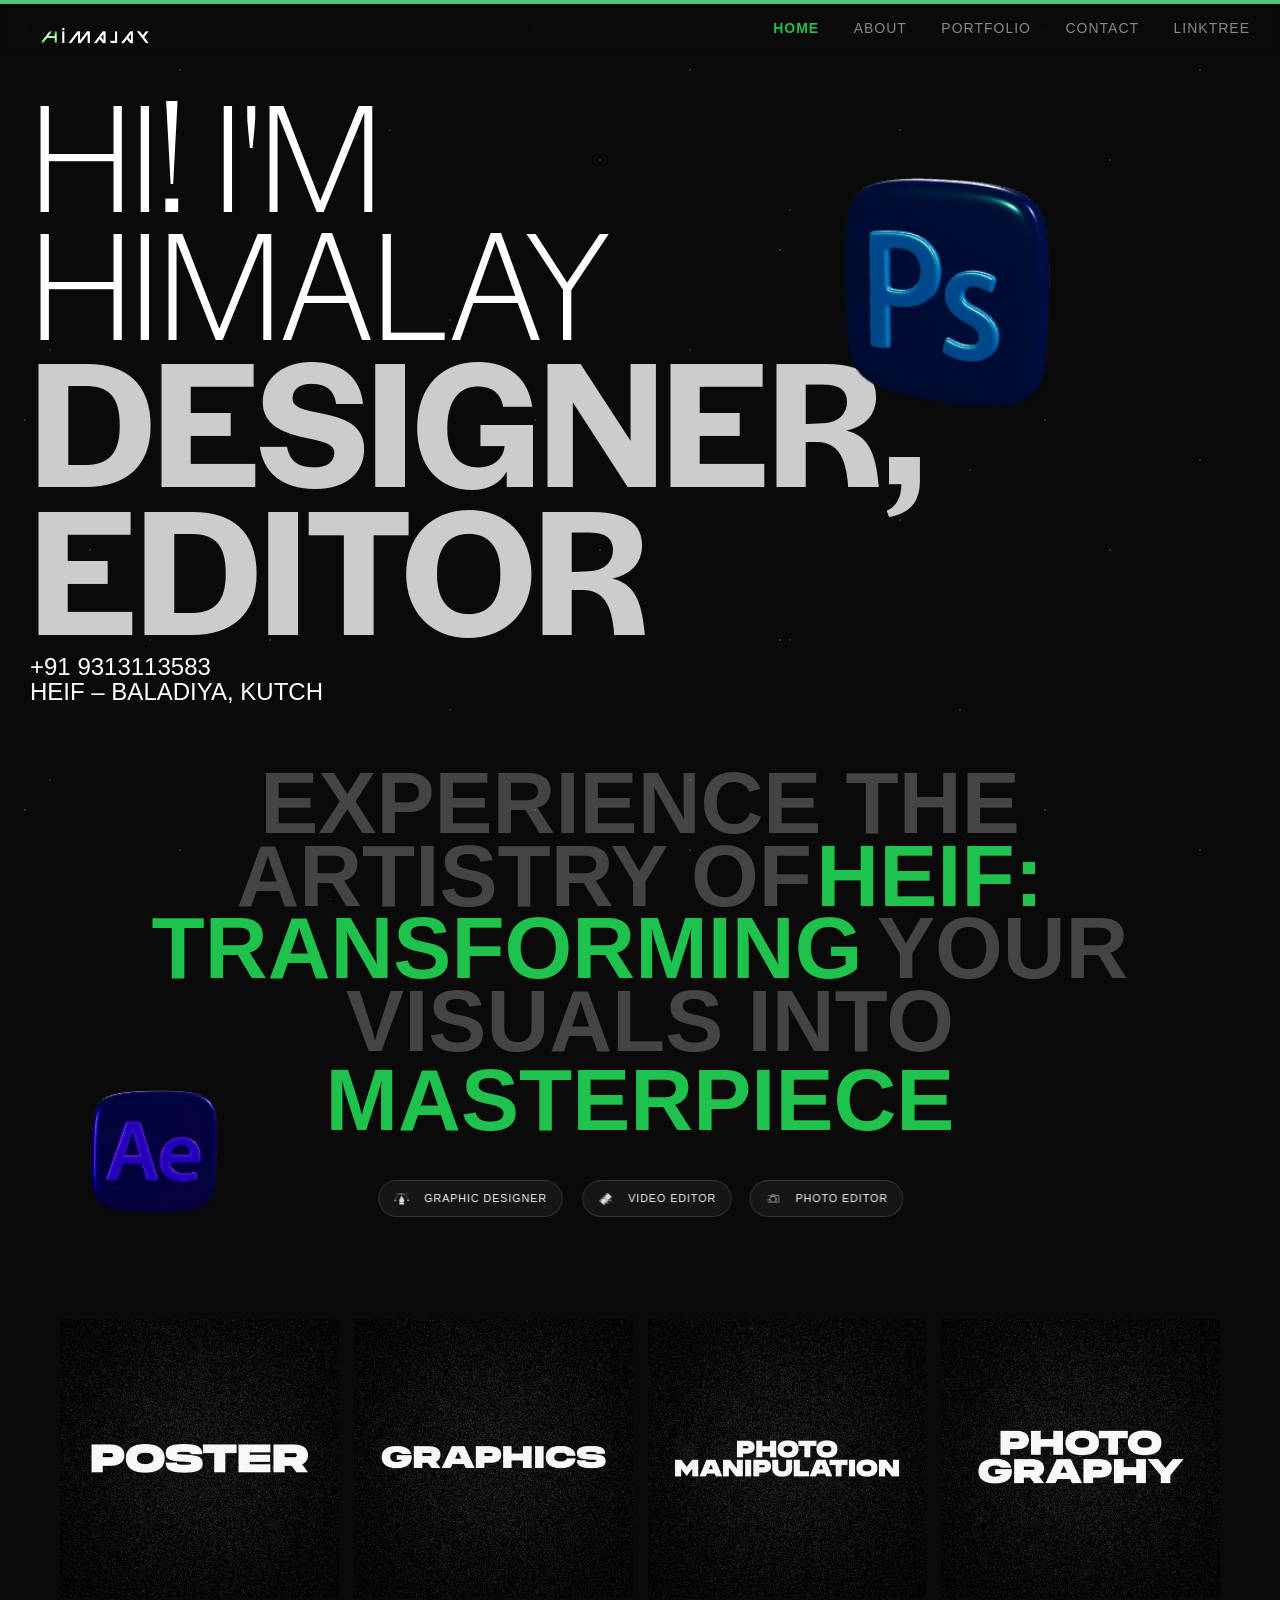
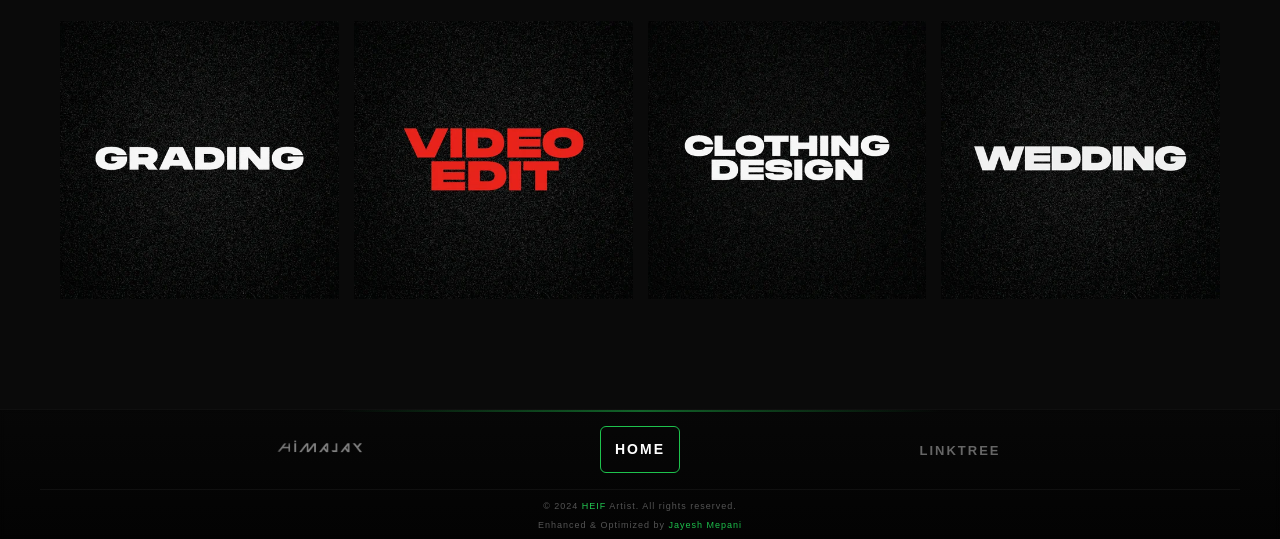
==== commit 88922ff8: "Remove heavy 3D downloads and load images near the viewport" ====
--- a/index.html
+++ b/index.html
@@ -17,28 +17,21 @@
     content="Professional graphic designer and video editor transforming your visuals into masterpieces." />
   <meta property="og:image" content="assets/img/logo-full.png" />
   <meta property="og:site_name" content="HEIF Artist" />
-  <link rel="preconnect" href="https://fonts.googleapis.com" crossorigin />
-  <link rel="preconnect" href="https://fonts.gstatic.com" crossorigin />
   <link rel="icon" type="image/png" href="assets/img/logow.png" />
   <link rel="apple-touch-icon" href="assets/img/logow.png" />
 
-  <link rel="stylesheet" href="assets/css/css.css" />
-  <link rel="stylesheet" href="assets/css/cursor.css" />
-  <script src="assets/vendor/three.min.js" defer></script>
-  <script src="assets/vendor/GLTFLoader.js" defer></script>
-  <script src="assets/vendor/gsap.min.js" defer></script>
+  <link rel="stylesheet" href="assets/css/css.css?v=20261026-speed2" />
+  <link rel="stylesheet" href="assets/css/cursor.css?v=20261026-speed2" />
+
   <!-- 3D Scripts -->
-  <script src="assets/js/hero1-3d.js" defer></script>
-  <script src="assets/js/hero-3d.js" defer></script>
-  <script src="assets/js/ae-3d.js" defer></script>
-
-  <script src="assets/vendor/ScrollTrigger.min.js" defer></script>
-  <script src="assets/vendor/lenis.min.js" defer></script>
-  <script src="assets/js/script.js" defer></script>
-
-  <script src="assets/js/scroll-animations.js" defer></script>
-  <script src="assets/js/particles-effect.js" defer></script>
-<link rel="stylesheet" href="assets/css/performance.css">
+
+  <script src="assets/js/script.js?v=20261026-speed2" defer></script>
+
+  <script src="assets/js/scroll-animations.js?v=20261026-speed2" defer></script>
+
+<link rel="stylesheet" href="assets/css/performance.css?v=20261026-speed2">
+<script src="assets/js/image-delivery.js?v=20261026-speed2" defer></script>
+<noscript><style>.lazy-image{display:none!important}</style></noscript>
 </head>
 
 <body id="home-page">
@@ -46,8 +39,7 @@
   <a href="#main-content" class="skip-link">Skip to main content</a>
   <div class="scroll-tracker"></div>
   <!-- Preloader -->
-  
-  <canvas id="webgl-canvas"></canvas>
+
   <div class="stars-layer">
     <div class="stars-extra"></div>
   </div>
@@ -72,7 +64,7 @@
   </header>
   <main id="main-content">
     <section class="hero" aria-labelledby="hero-heading">
-      <div id="hero-3d-model" aria-hidden="true"></div>
+      <img class="model-still model-still-ps" src="assets/optimized/photoshop-still.webp" width="184" height="205" alt="" aria-hidden="true" fetchpriority="low" decoding="async">
       <h1 id="hero-heading" class="reveal">
         HI! I'M <br />HIMALAY <br /><span style="display: block">DESIGNER,</span><br style="display: contents" /><span
           style="display: block">EDITOR</span>
@@ -86,9 +78,7 @@
 
     <section class="hero1" style="position: relative;">
       <!-- Isolated 3D Container for After Effects Logo directly in the section it scrolls with -->
-      <div id="ae-3d-model"
-        style="position: absolute; inset: auto; translate: -60% 40%; width: 100%; height: 100%; z-index: -1; pointer-events: none;">
-      </div>
+      <img class="model-still model-still-ae lazy-image" data-src="assets/optimized/after-effects-still.webp" width="121" height="117" alt="" aria-hidden="true" loading="lazy" decoding="async" src="data:image/svg+xml,%3Csvg%20xmlns%3D%27http%3A%2F%2Fwww.w3.org%2F2000%2Fsvg%27%20width%3D%27121%27%20height%3D%27117%27%2F%3E"><noscript><img class="model-still model-still-ae" src="assets/optimized/after-effects-still.webp" width="121" height="117" alt="" aria-hidden="true" loading="lazy" decoding="async"></noscript>
 
       <div class="hero1-parallax-wrapper">
         <h2 id="heif" class="reveal">EXPERIENCE THE</h2><br>
@@ -110,18 +100,21 @@
         </h2>
         <div class="role-badges reveal" style="transition-delay: 0.7s">
           <span class="role-badge">
-            <img src="assets/ICONS WEB/graphic design button.svg" alt="" style="margin-right: 8px;" loading="lazy"
-              decoding="async">
+            <img data-src="assets/optimized/icon-2437249dfc.webp" alt="" style="margin-right: 8px;" loading="lazy"
+              decoding="async" class="lazy-image" src="[data-uri]"><noscript><img src="assets/optimized/icon-2437249dfc.webp" alt="" style="margin-right: 8px;" loading="lazy"
+              decoding="async"></noscript>
             Graphic Designer
           </span>
           <span class="role-badge">
-            <img src="assets/ICONS WEB/video editing button.svg" alt="" style="margin-right: 8px;" loading="lazy"
-              decoding="async">
+            <img data-src="assets/optimized/icon-f5f1dbacb8.webp" alt="" style="margin-right: 8px;" loading="lazy"
+              decoding="async" class="lazy-image" src="[data-uri]"><noscript><img src="assets/optimized/icon-f5f1dbacb8.webp" alt="" style="margin-right: 8px;" loading="lazy"
+              decoding="async"></noscript>
             Video Editor
           </span>
           <span class="role-badge">
-            <img src="assets/ICONS WEB/photo editing.svg" alt="" style="margin-right: 8px;" loading="lazy"
-              decoding="async">
+            <img data-src="assets/optimized/icon-7ff6203374.webp" alt="" style="margin-right: 8px;" loading="lazy"
+              decoding="async" class="lazy-image" src="[data-uri]"><noscript><img src="assets/optimized/icon-7ff6203374.webp" alt="" style="margin-right: 8px;" loading="lazy"
+              decoding="async"></noscript>
             Photo Editor
           </span>
         </div>
@@ -130,50 +123,58 @@
 
     <section class="portfolio-container" aria-label="Featured portfolio items">
       <article class="thumbnail">
-        <a href="work-detailposter.html"><img src="assets/optimized/7ca29b3886ff9124-750.webp"
-            alt="Poster design portfolio showcase" loading="lazy" decoding="async" srcset="assets/optimized/7ca29b3886ff9124-480.webp 480w, assets/optimized/7ca29b3886ff9124-750.webp 750w" sizes="(max-width: 600px) 100vw, (max-width: 1024px) 50vw, 33vw" width="750" height="750" />
+        <a href="work-detailposter.html"><img data-src="assets/optimized/7ca29b3886ff9124-750.webp"
+            alt="Poster design portfolio showcase" loading="lazy" decoding="async" data-srcset="assets/optimized/7ca29b3886ff9124-480.webp 480w, assets/optimized/7ca29b3886ff9124-750.webp 750w" sizes="(max-width: 600px) 100vw, (max-width: 1024px) 50vw, 33vw" width="750" height="750" class="lazy-image" src="data:image/svg+xml,%3Csvg%20xmlns%3D%27http%3A%2F%2Fwww.w3.org%2F2000%2Fsvg%27%20width%3D%27750%27%20height%3D%27750%27%2F%3E" /><noscript><img src="assets/optimized/7ca29b3886ff9124-750.webp"
+            alt="Poster design portfolio showcase" loading="lazy" decoding="async" srcset="assets/optimized/7ca29b3886ff9124-480.webp 480w, assets/optimized/7ca29b3886ff9124-750.webp 750w" sizes="(max-width: 600px) 100vw, (max-width: 1024px) 50vw, 33vw" width="750" height="750" /></noscript>
           <div class="caption">POSTER DESIGN</div>
         </a>
       </article>
       <article class="thumbnail">
-        <a href="work-detailgraphics.html"><img src="assets/optimized/047d73d7ba27ed36-750.webp"
-            alt="Graphic design portfolio showcase" loading="lazy" decoding="async" srcset="assets/optimized/047d73d7ba27ed36-480.webp 480w, assets/optimized/047d73d7ba27ed36-750.webp 750w" sizes="(max-width: 600px) 100vw, (max-width: 1024px) 50vw, 33vw" width="750" height="750" />
+        <a href="work-detailgraphics.html"><img data-src="assets/optimized/047d73d7ba27ed36-750.webp"
+            alt="Graphic design portfolio showcase" loading="lazy" decoding="async" data-srcset="assets/optimized/047d73d7ba27ed36-480.webp 480w, assets/optimized/047d73d7ba27ed36-750.webp 750w" sizes="(max-width: 600px) 100vw, (max-width: 1024px) 50vw, 33vw" width="750" height="750" class="lazy-image" src="data:image/svg+xml,%3Csvg%20xmlns%3D%27http%3A%2F%2Fwww.w3.org%2F2000%2Fsvg%27%20width%3D%27750%27%20height%3D%27750%27%2F%3E" /><noscript><img src="assets/optimized/047d73d7ba27ed36-750.webp"
+            alt="Graphic design portfolio showcase" loading="lazy" decoding="async" srcset="assets/optimized/047d73d7ba27ed36-480.webp 480w, assets/optimized/047d73d7ba27ed36-750.webp 750w" sizes="(max-width: 600px) 100vw, (max-width: 1024px) 50vw, 33vw" width="750" height="750" /></noscript>
           <div class="caption">GRAPHIC DESIGN</div>
         </a>
       </article>
       <article class="thumbnail">
-        <a href="work-detailmanipulation.html"><img src="assets/optimized/44ca6e3bd7c35fba-750.webp"
-            alt="Photo manipulation portfolio showcase" loading="lazy" decoding="async" srcset="assets/optimized/44ca6e3bd7c35fba-480.webp 480w, assets/optimized/44ca6e3bd7c35fba-750.webp 750w" sizes="(max-width: 600px) 100vw, (max-width: 1024px) 50vw, 33vw" width="750" height="750" />
+        <a href="work-detailmanipulation.html"><img data-src="assets/optimized/44ca6e3bd7c35fba-750.webp"
+            alt="Photo manipulation portfolio showcase" loading="lazy" decoding="async" data-srcset="assets/optimized/44ca6e3bd7c35fba-480.webp 480w, assets/optimized/44ca6e3bd7c35fba-750.webp 750w" sizes="(max-width: 600px) 100vw, (max-width: 1024px) 50vw, 33vw" width="750" height="750" class="lazy-image" src="data:image/svg+xml,%3Csvg%20xmlns%3D%27http%3A%2F%2Fwww.w3.org%2F2000%2Fsvg%27%20width%3D%27750%27%20height%3D%27750%27%2F%3E" /><noscript><img src="assets/optimized/44ca6e3bd7c35fba-750.webp"
+            alt="Photo manipulation portfolio showcase" loading="lazy" decoding="async" srcset="assets/optimized/44ca6e3bd7c35fba-480.webp 480w, assets/optimized/44ca6e3bd7c35fba-750.webp 750w" sizes="(max-width: 600px) 100vw, (max-width: 1024px) 50vw, 33vw" width="750" height="750" /></noscript>
           <div class="caption">PHOTO MANIPULATION</div>
         </a>
       </article>
       <article class="thumbnail">
-        <a href="work-detailphotography.html"><img src="assets/optimized/d8f2dd52a62703d9-750.webp"
-            alt="Photography portfolio showcase" loading="lazy" decoding="async" srcset="assets/optimized/d8f2dd52a62703d9-480.webp 480w, assets/optimized/d8f2dd52a62703d9-750.webp 750w" sizes="(max-width: 600px) 100vw, (max-width: 1024px) 50vw, 33vw" width="750" height="750" />
+        <a href="work-detailphotography.html"><img data-src="assets/optimized/d8f2dd52a62703d9-750.webp"
+            alt="Photography portfolio showcase" loading="lazy" decoding="async" data-srcset="assets/optimized/d8f2dd52a62703d9-480.webp 480w, assets/optimized/d8f2dd52a62703d9-750.webp 750w" sizes="(max-width: 600px) 100vw, (max-width: 1024px) 50vw, 33vw" width="750" height="750" class="lazy-image" src="data:image/svg+xml,%3Csvg%20xmlns%3D%27http%3A%2F%2Fwww.w3.org%2F2000%2Fsvg%27%20width%3D%27750%27%20height%3D%27750%27%2F%3E" /><noscript><img src="assets/optimized/d8f2dd52a62703d9-750.webp"
+            alt="Photography portfolio showcase" loading="lazy" decoding="async" srcset="assets/optimized/d8f2dd52a62703d9-480.webp 480w, assets/optimized/d8f2dd52a62703d9-750.webp 750w" sizes="(max-width: 600px) 100vw, (max-width: 1024px) 50vw, 33vw" width="750" height="750" /></noscript>
           <div class="caption">PHOTOGRAPHY</div>
         </a>
       </article>
       <article class="thumbnail">
-        <a href="work-detailgrading.html"><img src="assets/optimized/543cd27e62929a2a-750.webp"
-            alt="Color grading portfolio showcase" loading="lazy" decoding="async" srcset="assets/optimized/543cd27e62929a2a-480.webp 480w, assets/optimized/543cd27e62929a2a-750.webp 750w" sizes="(max-width: 600px) 100vw, (max-width: 1024px) 50vw, 33vw" width="750" height="750" />
+        <a href="work-detailgrading.html"><img data-src="assets/optimized/543cd27e62929a2a-750.webp"
+            alt="Color grading portfolio showcase" loading="lazy" decoding="async" data-srcset="assets/optimized/543cd27e62929a2a-480.webp 480w, assets/optimized/543cd27e62929a2a-750.webp 750w" sizes="(max-width: 600px) 100vw, (max-width: 1024px) 50vw, 33vw" width="750" height="750" class="lazy-image" src="data:image/svg+xml,%3Csvg%20xmlns%3D%27http%3A%2F%2Fwww.w3.org%2F2000%2Fsvg%27%20width%3D%27750%27%20height%3D%27750%27%2F%3E" /><noscript><img src="assets/optimized/543cd27e62929a2a-750.webp"
+            alt="Color grading portfolio showcase" loading="lazy" decoding="async" srcset="assets/optimized/543cd27e62929a2a-480.webp 480w, assets/optimized/543cd27e62929a2a-750.webp 750w" sizes="(max-width: 600px) 100vw, (max-width: 1024px) 50vw, 33vw" width="750" height="750" /></noscript>
           <div class="caption">GRADING</div>
         </a>
       </article>
       <article class="thumbnail">
-        <a href="work-detailvideowork.html"><img src="assets/optimized/5f943dada0cefe4b-750.webp"
-            alt="Video editing portfolio showcase" loading="lazy" decoding="async" srcset="assets/optimized/5f943dada0cefe4b-480.webp 480w, assets/optimized/5f943dada0cefe4b-750.webp 750w" sizes="(max-width: 600px) 100vw, (max-width: 1024px) 50vw, 33vw" width="750" height="750" />
+        <a href="work-detailvideowork.html"><img data-src="assets/optimized/5f943dada0cefe4b-750.webp"
+            alt="Video editing portfolio showcase" loading="lazy" decoding="async" data-srcset="assets/optimized/5f943dada0cefe4b-480.webp 480w, assets/optimized/5f943dada0cefe4b-750.webp 750w" sizes="(max-width: 600px) 100vw, (max-width: 1024px) 50vw, 33vw" width="750" height="750" class="lazy-image" src="data:image/svg+xml,%3Csvg%20xmlns%3D%27http%3A%2F%2Fwww.w3.org%2F2000%2Fsvg%27%20width%3D%27750%27%20height%3D%27750%27%2F%3E" /><noscript><img src="assets/optimized/5f943dada0cefe4b-750.webp"
+            alt="Video editing portfolio showcase" loading="lazy" decoding="async" srcset="assets/optimized/5f943dada0cefe4b-480.webp 480w, assets/optimized/5f943dada0cefe4b-750.webp 750w" sizes="(max-width: 600px) 100vw, (max-width: 1024px) 50vw, 33vw" width="750" height="750" /></noscript>
           <div class="caption">VIDEO EDITING</div>
         </a>
       </article>
       <article class="thumbnail">
-        <a href="work-detailclothing.html"><img src="assets/optimized/475c29327cdfbc1c-750.webp"
-            alt="Clothing design portfolio showcase" loading="lazy" decoding="async" srcset="assets/optimized/475c29327cdfbc1c-480.webp 480w, assets/optimized/475c29327cdfbc1c-750.webp 750w" sizes="(max-width: 600px) 100vw, (max-width: 1024px) 50vw, 33vw" width="750" height="750" />
+        <a href="work-detailclothing.html"><img data-src="assets/optimized/475c29327cdfbc1c-750.webp"
+            alt="Clothing design portfolio showcase" loading="lazy" decoding="async" data-srcset="assets/optimized/475c29327cdfbc1c-480.webp 480w, assets/optimized/475c29327cdfbc1c-750.webp 750w" sizes="(max-width: 600px) 100vw, (max-width: 1024px) 50vw, 33vw" width="750" height="750" class="lazy-image" src="data:image/svg+xml,%3Csvg%20xmlns%3D%27http%3A%2F%2Fwww.w3.org%2F2000%2Fsvg%27%20width%3D%27750%27%20height%3D%27750%27%2F%3E" /><noscript><img src="assets/optimized/475c29327cdfbc1c-750.webp"
+            alt="Clothing design portfolio showcase" loading="lazy" decoding="async" srcset="assets/optimized/475c29327cdfbc1c-480.webp 480w, assets/optimized/475c29327cdfbc1c-750.webp 750w" sizes="(max-width: 600px) 100vw, (max-width: 1024px) 50vw, 33vw" width="750" height="750" /></noscript>
           <div class="caption">CLOTHING DESIGN</div>
         </a>
       </article>
       <article class="thumbnail">
-        <a href="work-detailwedding.html"><img src="assets/optimized/d92c7d3d3d96faa1-750.webp"
-            alt="Wedding portfolio showcase" loading="lazy" decoding="async" srcset="assets/optimized/d92c7d3d3d96faa1-480.webp 480w, assets/optimized/d92c7d3d3d96faa1-750.webp 750w" sizes="(max-width: 600px) 100vw, (max-width: 1024px) 50vw, 33vw" width="750" height="750" />
+        <a href="work-detailwedding.html"><img data-src="assets/optimized/d92c7d3d3d96faa1-750.webp"
+            alt="Wedding portfolio showcase" loading="lazy" decoding="async" data-srcset="assets/optimized/d92c7d3d3d96faa1-480.webp 480w, assets/optimized/d92c7d3d3d96faa1-750.webp 750w" sizes="(max-width: 600px) 100vw, (max-width: 1024px) 50vw, 33vw" width="750" height="750" class="lazy-image" src="data:image/svg+xml,%3Csvg%20xmlns%3D%27http%3A%2F%2Fwww.w3.org%2F2000%2Fsvg%27%20width%3D%27750%27%20height%3D%27750%27%2F%3E" /><noscript><img src="assets/optimized/d92c7d3d3d96faa1-750.webp"
+            alt="Wedding portfolio showcase" loading="lazy" decoding="async" srcset="assets/optimized/d92c7d3d3d96faa1-480.webp 480w, assets/optimized/d92c7d3d3d96faa1-750.webp 750w" sizes="(max-width: 600px) 100vw, (max-width: 1024px) 50vw, 33vw" width="750" height="750" /></noscript>
           <div class="caption">WEDDING</div>
         </a>
       </article>
@@ -183,7 +184,7 @@
     <div class="footer-container">
       <div class="footer-logo-container">
         <a href="index.html" aria-label="HEIF Artist Home" class="logo-link">
-          <img src="assets/optimized/b6daf8fdbaca4369-1600.webp" alt="HEIF Artist Logo" class="footer-logo" loading="lazy" decoding="async" srcset="assets/optimized/b6daf8fdbaca4369-480.webp 480w, assets/optimized/b6daf8fdbaca4369-960.webp 960w, assets/optimized/b6daf8fdbaca4369-1600.webp 1600w" sizes="160px" width="2550" height="596" />
+          <img data-src="assets/optimized/b6daf8fdbaca4369-1600.webp" alt="HEIF Artist Logo" class="footer-logo lazy-image" loading="lazy" decoding="async" data-srcset="assets/optimized/b6daf8fdbaca4369-480.webp 480w, assets/optimized/b6daf8fdbaca4369-960.webp 960w, assets/optimized/b6daf8fdbaca4369-1600.webp 1600w" sizes="160px" width="2550" height="596" src="data:image/svg+xml,%3Csvg%20xmlns%3D%27http%3A%2F%2Fwww.w3.org%2F2000%2Fsvg%27%20width%3D%272550%27%20height%3D%27596%27%2F%3E" /><noscript><img src="assets/optimized/b6daf8fdbaca4369-1600.webp" alt="HEIF Artist Logo" class="footer-logo" loading="lazy" decoding="async" srcset="assets/optimized/b6daf8fdbaca4369-480.webp 480w, assets/optimized/b6daf8fdbaca4369-960.webp 960w, assets/optimized/b6daf8fdbaca4369-1600.webp 1600w" sizes="160px" width="2550" height="596" /></noscript>
         </a>
       </div>
       <div class="footer-home">
@@ -204,19 +205,17 @@
     </div>
   </footer>
 
-  
   <!-- Abstracted section popups (Must be on relative body so 3D transforms on .hero1 don't break strict X/Y mouse positioning) -->
   <div class="hover-image" id="hover-image-1" aria-hidden="true">
-    <img src="assets/optimized/7a1eee7cc852a68e-1500.webp" alt="Tattoo Image 1" loading="lazy" decoding="async" srcset="assets/optimized/7a1eee7cc852a68e-480.webp 480w, assets/optimized/7a1eee7cc852a68e-960.webp 960w, assets/optimized/7a1eee7cc852a68e-1500.webp 1500w" sizes="(max-width: 600px) 100vw, (max-width: 1024px) 50vw, 33vw" width="1500" height="1500" />
+    <img data-src="assets/optimized/7a1eee7cc852a68e-1500.webp" alt="Tattoo Image 1" loading="lazy" decoding="async" data-srcset="assets/optimized/7a1eee7cc852a68e-480.webp 480w, assets/optimized/7a1eee7cc852a68e-960.webp 960w, assets/optimized/7a1eee7cc852a68e-1500.webp 1500w" sizes="(max-width: 600px) 100vw, (max-width: 1024px) 50vw, 33vw" width="1500" height="1500" class="lazy-image" src="data:image/svg+xml,%3Csvg%20xmlns%3D%27http%3A%2F%2Fwww.w3.org%2F2000%2Fsvg%27%20width%3D%271500%27%20height%3D%271500%27%2F%3E" /><noscript><img src="assets/optimized/7a1eee7cc852a68e-1500.webp" alt="Tattoo Image 1" loading="lazy" decoding="async" srcset="assets/optimized/7a1eee7cc852a68e-480.webp 480w, assets/optimized/7a1eee7cc852a68e-960.webp 960w, assets/optimized/7a1eee7cc852a68e-1500.webp 1500w" sizes="(max-width: 600px) 100vw, (max-width: 1024px) 50vw, 33vw" width="1500" height="1500" /></noscript>
   </div>
   <div class="hover-image" id="hover-image-2" aria-hidden="true">
-    <img src="assets/optimized/7521c19f68739609-1600.webp" alt="Tattoo Image 2" loading="lazy" decoding="async" srcset="assets/optimized/7521c19f68739609-480.webp 480w, assets/optimized/7521c19f68739609-960.webp 960w, assets/optimized/7521c19f68739609-1600.webp 1600w" sizes="(max-width: 600px) 100vw, (max-width: 1024px) 50vw, 33vw" width="2568" height="2568" />
+    <img data-src="assets/optimized/7521c19f68739609-1600.webp" alt="Tattoo Image 2" loading="lazy" decoding="async" data-srcset="assets/optimized/7521c19f68739609-480.webp 480w, assets/optimized/7521c19f68739609-960.webp 960w, assets/optimized/7521c19f68739609-1600.webp 1600w" sizes="(max-width: 600px) 100vw, (max-width: 1024px) 50vw, 33vw" width="2568" height="2568" class="lazy-image" src="data:image/svg+xml,%3Csvg%20xmlns%3D%27http%3A%2F%2Fwww.w3.org%2F2000%2Fsvg%27%20width%3D%272568%27%20height%3D%272568%27%2F%3E" /><noscript><img src="assets/optimized/7521c19f68739609-1600.webp" alt="Tattoo Image 2" loading="lazy" decoding="async" srcset="assets/optimized/7521c19f68739609-480.webp 480w, assets/optimized/7521c19f68739609-960.webp 960w, assets/optimized/7521c19f68739609-1600.webp 1600w" sizes="(max-width: 600px) 100vw, (max-width: 1024px) 50vw, 33vw" width="2568" height="2568" /></noscript>
   </div>
   <div class="hover-image" id="hover-image-3" aria-hidden="true">
-    <img src="assets/optimized/b8c19d8ec1d7cc53-1500.webp" alt="Tattoo Image 3" loading="lazy" decoding="async" srcset="assets/optimized/b8c19d8ec1d7cc53-480.webp 480w, assets/optimized/b8c19d8ec1d7cc53-960.webp 960w, assets/optimized/b8c19d8ec1d7cc53-1500.webp 1500w" sizes="(max-width: 600px) 100vw, (max-width: 1024px) 50vw, 33vw" width="1500" height="1500" />
-  </div>
-
-  
+    <img data-src="assets/optimized/b8c19d8ec1d7cc53-1500.webp" alt="Tattoo Image 3" loading="lazy" decoding="async" data-srcset="assets/optimized/b8c19d8ec1d7cc53-480.webp 480w, assets/optimized/b8c19d8ec1d7cc53-960.webp 960w, assets/optimized/b8c19d8ec1d7cc53-1500.webp 1500w" sizes="(max-width: 600px) 100vw, (max-width: 1024px) 50vw, 33vw" width="1500" height="1500" class="lazy-image" src="data:image/svg+xml,%3Csvg%20xmlns%3D%27http%3A%2F%2Fwww.w3.org%2F2000%2Fsvg%27%20width%3D%271500%27%20height%3D%271500%27%2F%3E" /><noscript><img src="assets/optimized/b8c19d8ec1d7cc53-1500.webp" alt="Tattoo Image 3" loading="lazy" decoding="async" srcset="assets/optimized/b8c19d8ec1d7cc53-480.webp 480w, assets/optimized/b8c19d8ec1d7cc53-960.webp 960w, assets/optimized/b8c19d8ec1d7cc53-1500.webp 1500w" sizes="(max-width: 600px) 100vw, (max-width: 1024px) 50vw, 33vw" width="1500" height="1500" /></noscript>
+  </div>
+
 </body>
 
-</html>+</html>
--- a/assets/css/css.css
+++ b/assets/css/css.css
@@ -598,7 +598,7 @@
 
 .hover-text,
 .hero1 h2 span {
-    cursor: url('../ICONS WEB/Mouse_Cursor.svg') 16 16, pointer !important;
+    cursor: url('../optimized/cursor.png') 16 16, pointer !important;
 }
 
 * {
@@ -2564,7 +2564,7 @@
     left: var(--mask-width);
     transform: translate(-50%, -50%);
     pointer-events: none;
-    background: url('../ICONS WEB/Mouse_Cursor.svg') no-repeat center;
+    background: url('../optimized/cursor.png') no-repeat center;
     background-size: contain;
     border: none;
     box-shadow: none;
--- a/assets/css/cursor.css
+++ b/assets/css/cursor.css
@@ -1 +1 @@
-@import url('https://fonts.googleapis.com/css2?family=Orbitron:wght@700&display=swap');html,body{cursor:url('../ICONS WEB/Mouse_Cursor.svg') 16 16,auto}a,button,.clickable,.hover-link{cursor:url('../ICONS WEB/Mouse_Cursor.svg') 16 16,pointer}#custom-cursor,.cursor-trail{display:none!important}+html,body{cursor:url('../optimized/cursor.png') 16 16,auto}a,button,.clickable,.hover-link{cursor:url('../optimized/cursor.png') 16 16,pointer}#custom-cursor,.cursor-trail{display:none!important}
--- a/assets/css/performance.css
+++ b/assets/css/performance.css
@@ -17,3 +17,14 @@
 
 /* The primary heading must paint immediately, rather than waiting 1.5 seconds. */
 .hero h1 { opacity: 1; animation: none; }
+
+/* Pre-rendered artwork keeps the visual without WebGL, models or render loops. */
+.model-still { pointer-events:none; object-fit:contain; }
+.model-still-ps { position:absolute; width:clamp(100px,16vw,220px); height:auto; right:18%; top:18%; }
+.model-still-ae { position:absolute; width:clamp(64px,10vw,145px); height:auto; left:7%; bottom:7%; }
+.stars-layer::before, .stars-layer::after { animation:none; opacity:.55; }
+.stars-layer { z-index:-1; }
+.stars-layer::before { background-image:radial-gradient(1px 1px at 25px 30px,#fff,transparent),radial-gradient(1px 1px at 90px 160px,#fff,transparent),radial-gradient(1px 1px at 180px 70px,#fff,transparent),radial-gradient(1.5px 1.5px at 270px 250px,#aaa,transparent),radial-gradient(1px 1px at 390px 130px,#ddd,transparent),radial-gradient(1px 1px at 450px 320px,#ddd,transparent); background-size:510px 390px; }
+.stars-layer::after { background-image:radial-gradient(1px 1px at 150px 210px,#ccc,transparent),radial-gradient(1px 1px at 330px 40px,#ccc,transparent),radial-gradient(1px 1px at 50px 350px,#aaa,transparent); background-size:640px 430px; }
+@media(max-width:768px) { .model-still-ps { width:70px; right:12%; top:10%; opacity:.8; } .model-still-ae { width:52px; left:10%; bottom:5%; } }
+@media(prefers-reduced-motion:reduce) { .model-still { transform:none!important; } }
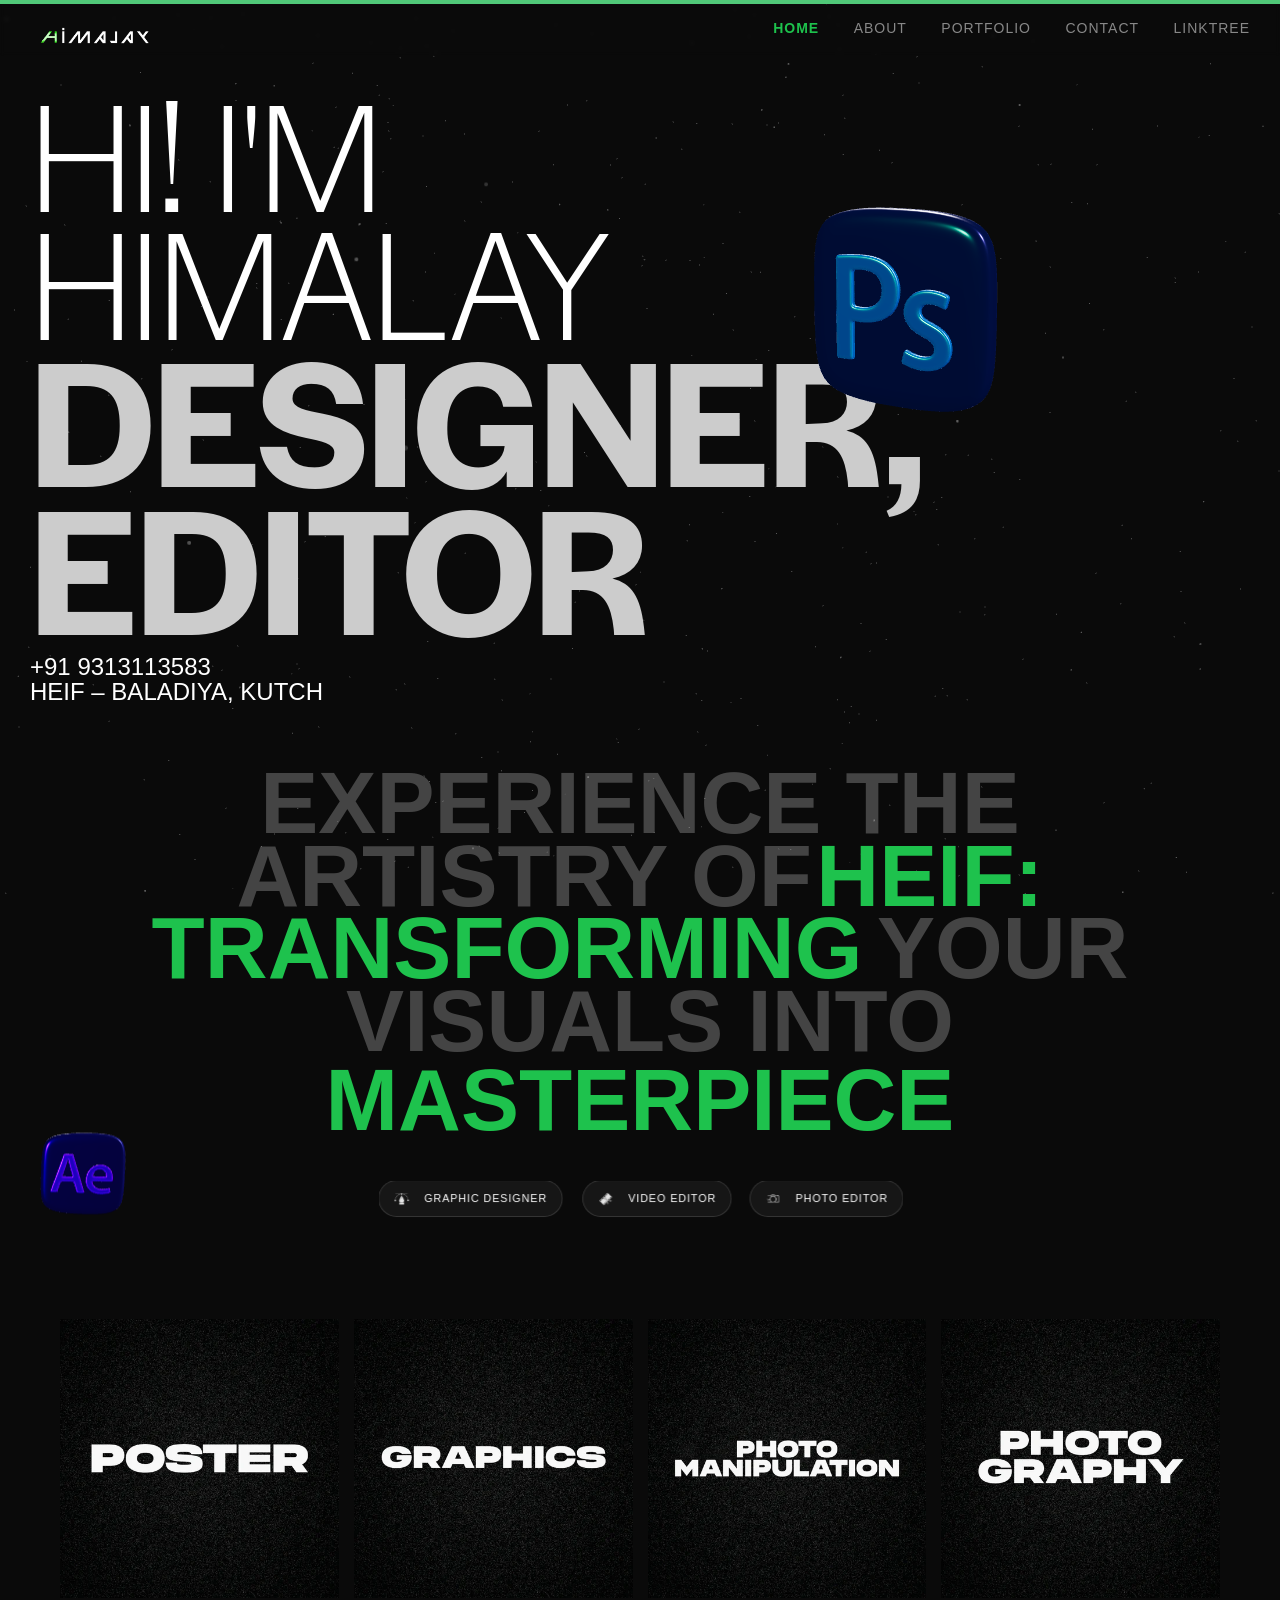
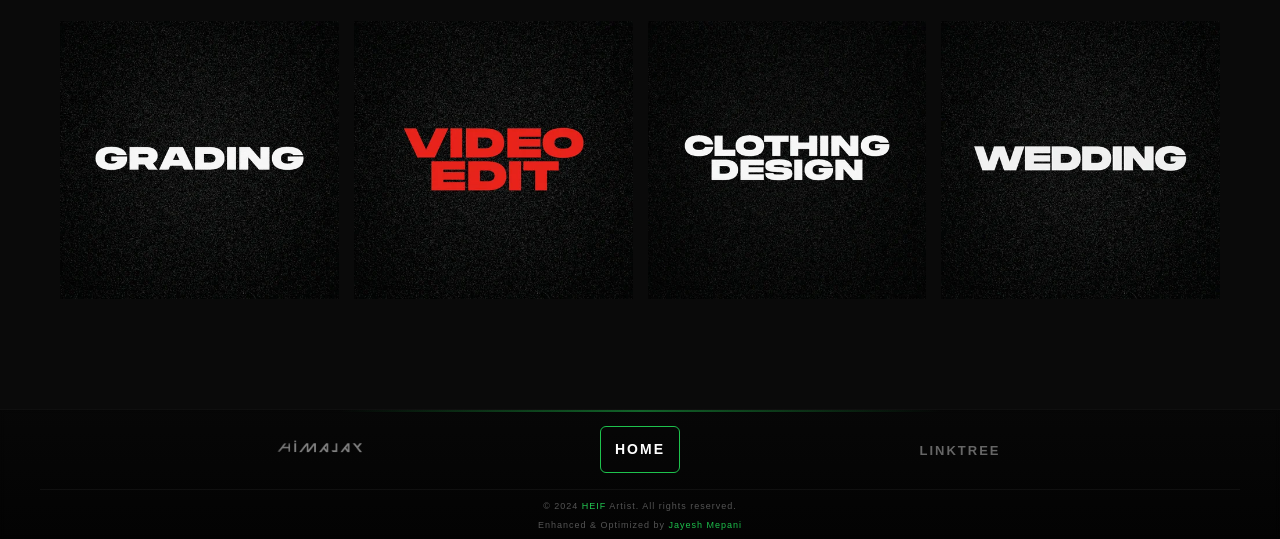
==== commit 95a282a8: "Restore and smooth portfolio animations" ====
--- a/index.html
+++ b/index.html
@@ -23,14 +23,13 @@
   <link rel="stylesheet" href="assets/css/css.css?v=20261026-speed2" />
   <link rel="stylesheet" href="assets/css/cursor.css?v=20261026-speed2" />
 
-  <!-- 3D Scripts -->
-
   <script src="assets/js/script.js?v=20261026-speed2" defer></script>
 
   <script src="assets/js/scroll-animations.js?v=20261026-speed2" defer></script>
 
-<link rel="stylesheet" href="assets/css/performance.css?v=20261026-speed2">
+<link rel="stylesheet" href="assets/css/performance.css?v=20261026-motion">
 <script src="assets/js/image-delivery.js?v=20261026-speed2" defer></script>
+<script src="assets/js/animation-loader.js?v=20261026-motion" defer></script>
 <noscript><style>.lazy-image{display:none!important}</style></noscript>
 </head>
 
@@ -40,6 +39,7 @@
   <div class="scroll-tracker"></div>
   <!-- Preloader -->
 
+  <canvas id="webgl-canvas" aria-hidden="true"></canvas>
   <div class="stars-layer">
     <div class="stars-extra"></div>
   </div>
@@ -65,6 +65,7 @@
   <main id="main-content">
     <section class="hero" aria-labelledby="hero-heading">
       <img class="model-still model-still-ps" src="assets/optimized/photoshop-still.webp" width="184" height="205" alt="" aria-hidden="true" fetchpriority="low" decoding="async">
+      <div id="hero-3d-model" aria-hidden="true"></div>
       <h1 id="hero-heading" class="reveal">
         HI! I'M <br />HIMALAY <br /><span style="display: block">DESIGNER,</span><br style="display: contents" /><span
           style="display: block">EDITOR</span>
@@ -79,6 +80,7 @@
     <section class="hero1" style="position: relative;">
       <!-- Isolated 3D Container for After Effects Logo directly in the section it scrolls with -->
       <img class="model-still model-still-ae lazy-image" data-src="assets/optimized/after-effects-still.webp" width="121" height="117" alt="" aria-hidden="true" loading="lazy" decoding="async" src="data:image/svg+xml,%3Csvg%20xmlns%3D%27http%3A%2F%2Fwww.w3.org%2F2000%2Fsvg%27%20width%3D%27121%27%20height%3D%27117%27%2F%3E"><noscript><img class="model-still model-still-ae" src="assets/optimized/after-effects-still.webp" width="121" height="117" alt="" aria-hidden="true" loading="lazy" decoding="async"></noscript>
+      <div id="ae-3d-model" aria-hidden="true" style="position:absolute; inset:auto; translate:-60% 40%; width:100%; height:100%; z-index:-1; pointer-events:none;"></div>
 
       <div class="hero1-parallax-wrapper">
         <h2 id="heif" class="reveal">EXPERIENCE THE</h2><br>
--- a/assets/css/performance.css
+++ b/assets/css/performance.css
@@ -15,16 +15,14 @@
 @media(max-width:900px) { .masonry-container { grid-template-columns:repeat(2,minmax(0,1fr)); } }
 @media(max-width:540px) { .masonry-container { grid-template-columns:minmax(0,1fr); padding:12px; } }
 
-/* The primary heading must paint immediately, rather than waiting 1.5 seconds. */
-.hero h1 { opacity: 1; animation: none; }
+/* Preserve the heading entrance motion while keeping its start almost immediate. */
+.hero h1 { animation-duration:.9s; animation-delay:.12s; animation-timing-function:cubic-bezier(.22,.68,0,1.02); }
 
-/* Pre-rendered artwork keeps the visual without WebGL, models or render loops. */
-.model-still { pointer-events:none; object-fit:contain; }
+/* Keep the lightweight artwork visible while the interactive models load. */
+.model-still { pointer-events:none; object-fit:contain; transition:opacity .65s ease; }
+.model-still.model-still-loaded { opacity:0; }
 .model-still-ps { position:absolute; width:clamp(100px,16vw,220px); height:auto; right:18%; top:18%; }
 .model-still-ae { position:absolute; width:clamp(64px,10vw,145px); height:auto; left:7%; bottom:7%; }
-.stars-layer::before, .stars-layer::after { animation:none; opacity:.55; }
 .stars-layer { z-index:-1; }
-.stars-layer::before { background-image:radial-gradient(1px 1px at 25px 30px,#fff,transparent),radial-gradient(1px 1px at 90px 160px,#fff,transparent),radial-gradient(1px 1px at 180px 70px,#fff,transparent),radial-gradient(1.5px 1.5px at 270px 250px,#aaa,transparent),radial-gradient(1px 1px at 390px 130px,#ddd,transparent),radial-gradient(1px 1px at 450px 320px,#ddd,transparent); background-size:510px 390px; }
-.stars-layer::after { background-image:radial-gradient(1px 1px at 150px 210px,#ccc,transparent),radial-gradient(1px 1px at 330px 40px,#ccc,transparent),radial-gradient(1px 1px at 50px 350px,#aaa,transparent); background-size:640px 430px; }
 @media(max-width:768px) { .model-still-ps { width:70px; right:12%; top:10%; opacity:.8; } .model-still-ae { width:52px; left:10%; bottom:5%; } }
 @media(prefers-reduced-motion:reduce) { .model-still { transform:none!important; } }
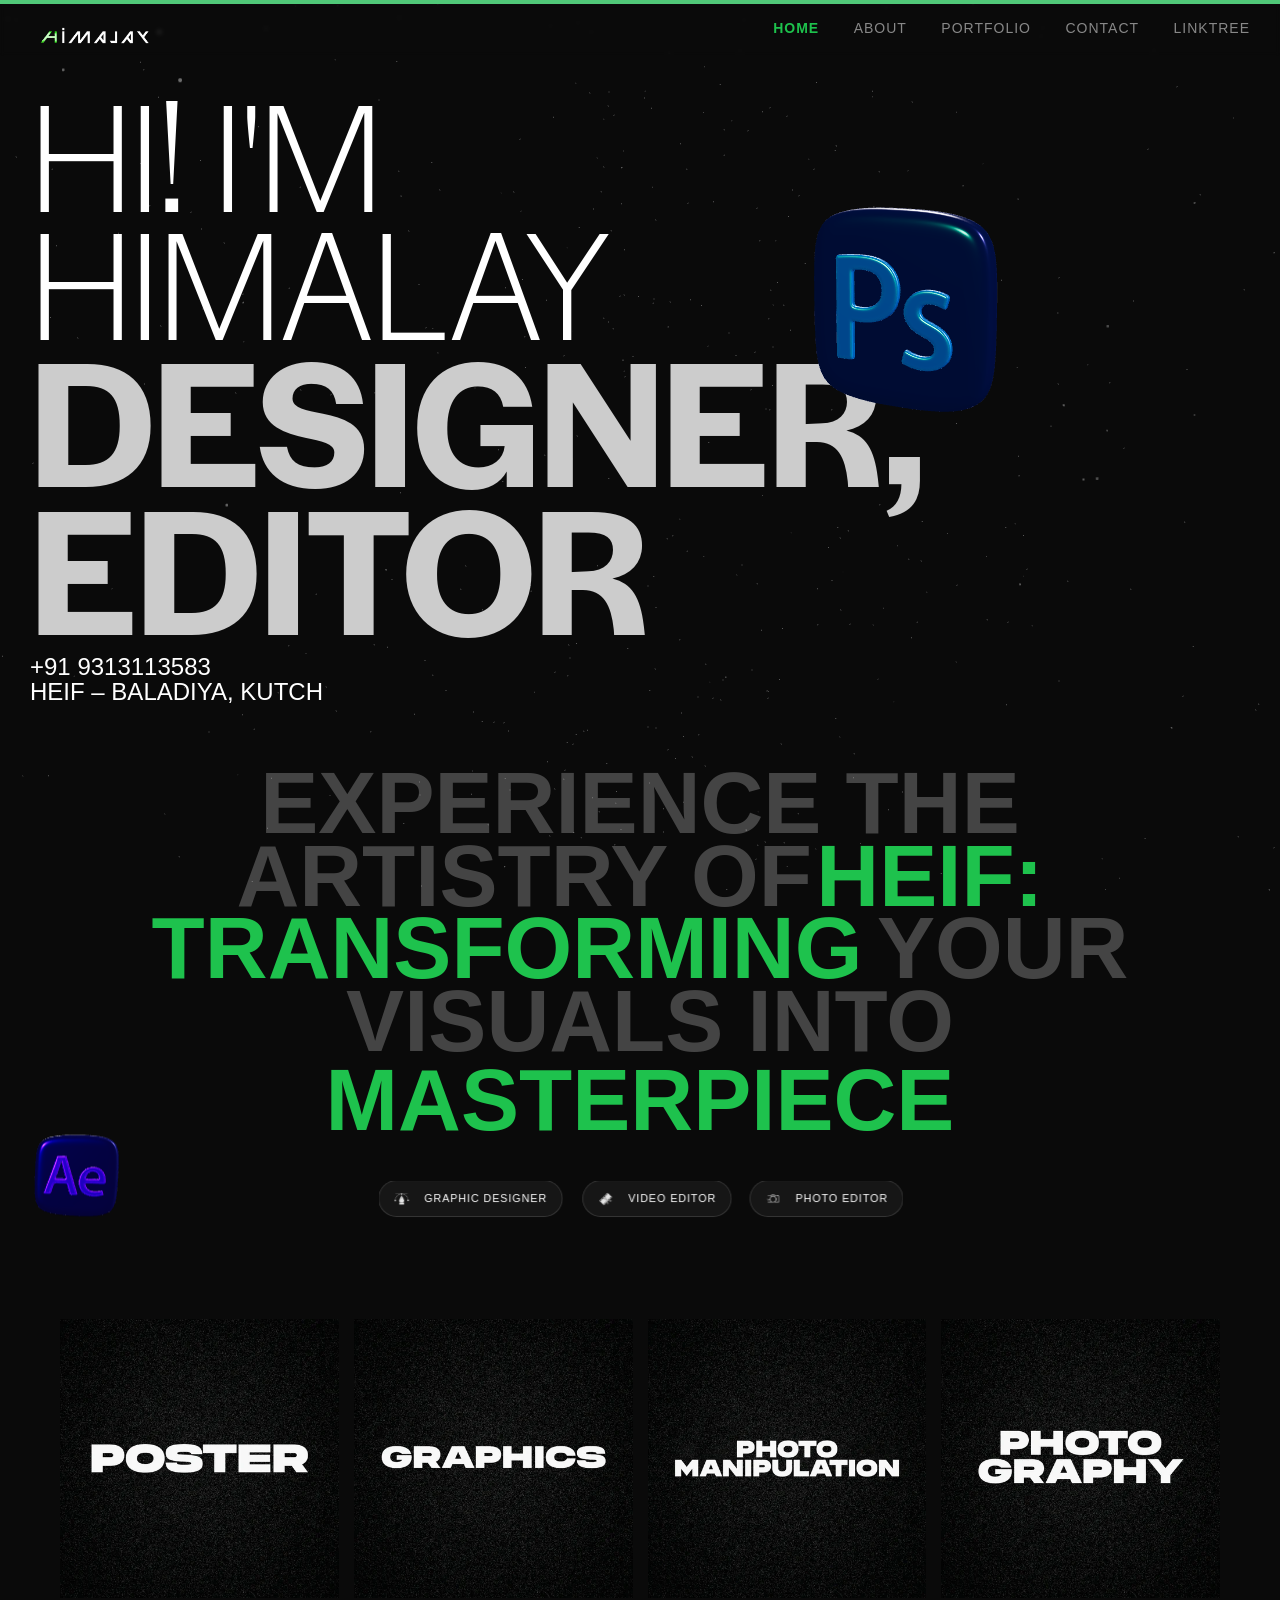
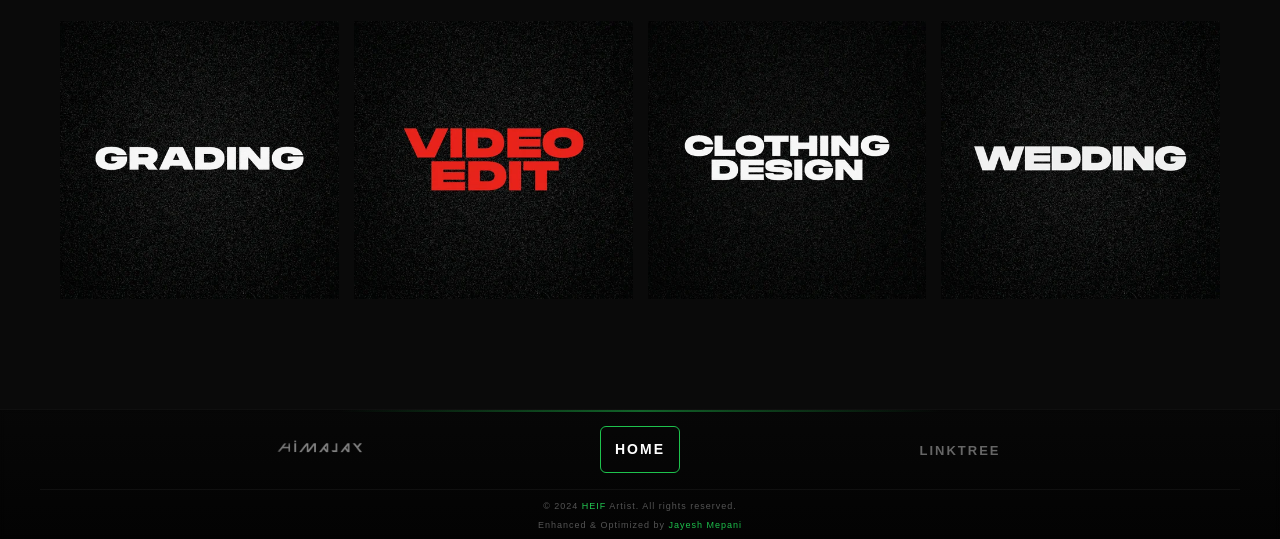
==== commit 749f112f: "Start portfolio animations sooner" ====
--- a/index.html
+++ b/index.html
@@ -29,7 +29,7 @@
 
 <link rel="stylesheet" href="assets/css/performance.css?v=20261026-motion">
 <script src="assets/js/image-delivery.js?v=20261026-speed2" defer></script>
-<script src="assets/js/animation-loader.js?v=20261026-motion" defer></script>
+<script src="assets/js/animation-loader.js?v=20261026-motion2" defer></script>
 <noscript><style>.lazy-image{display:none!important}</style></noscript>
 </head>
 
